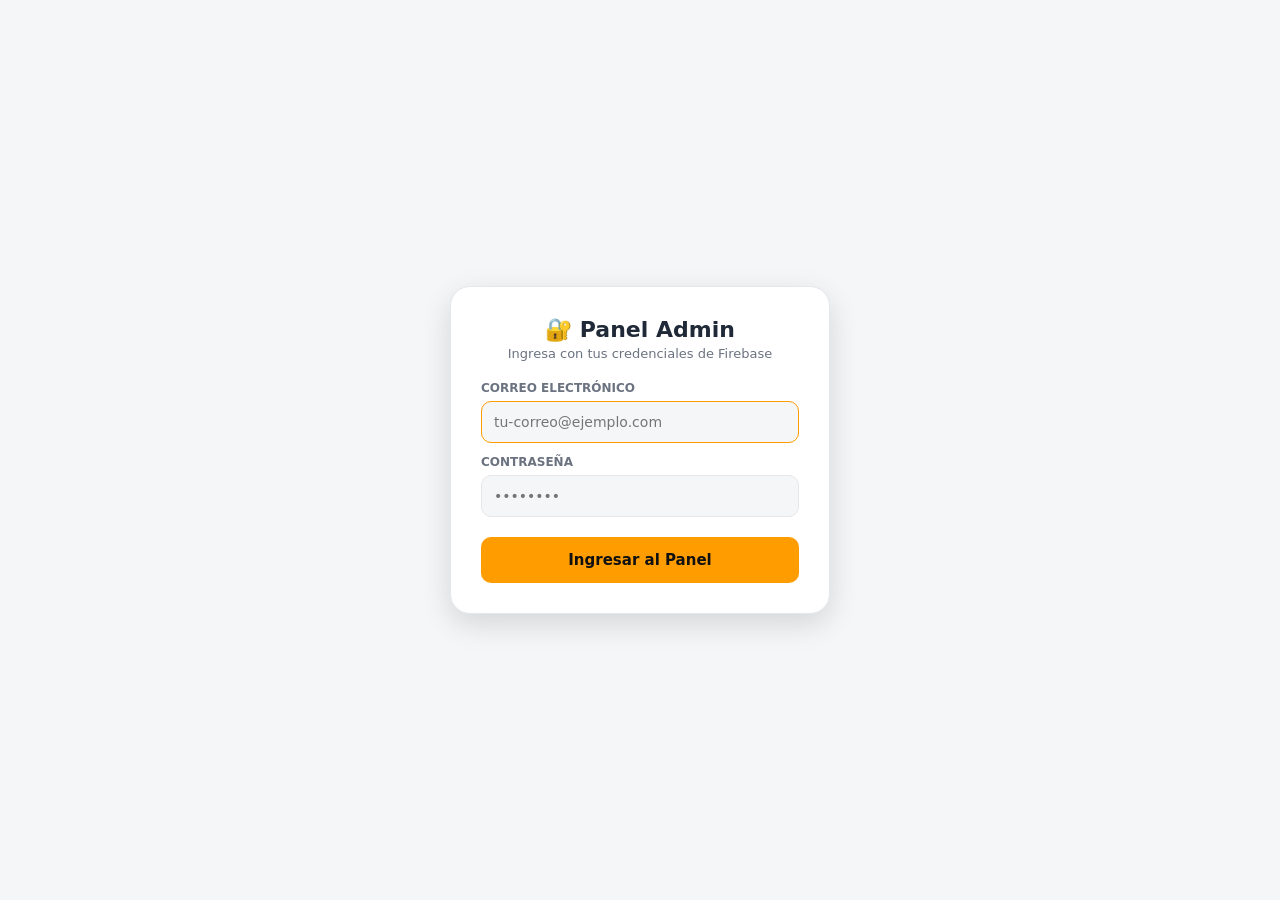
==== admin.html @ 4c441e08 "Update admin.html" ====
<!DOCTYPE html>
<html lang="es">
<head>
  <meta charset="UTF-8">
  <meta name="viewport" content="width=device-width, initial-scale=1.0, maximum-scale=1.0, user-scalable=no">
  <title>Aquí tái | Panel Admin Express Pro</title>

  <!-- SORTABLE JS -->
  <script src="https://cdn.jsdelivr.net/npm/sortablejs@1.15.0/Sortable.min.js" defer></script>

  <!-- QUILL.JS (EDITOR ENRIQUECIDO) CSS -->
  <link href="https://cdn.jsdelivr.net/npm/quill@1.3.7/dist/quill.snow.css" rel="stylesheet">

  <style>
    /* VARIABLES Y MODO OSCURO */
    :root {
      --bg-main: #f4f6f8;
      --bg-card: #ffffff;
      --text-main: #1f2937;
      --text-muted: #6b7280;
      --border-color: #e5e7eb;
      --accent-color: #ff9d00;
      --accent-hover: #e08b00;
      --btn-bg: #111827;
      --btn-text: #ffffff;
      --success-color: #10b981;
      --danger-color: #ef4444;
      --warning-color: #f59e0b;
      --radius: 14px;
      --shadow: 0 4px 12px rgba(0,0,0,0.05);
    }

    body.dark-mode {
      --bg-main: #111827;
      --bg-card: #1f2937;
      --text-main: #f9fafb;
      --text-muted: #9ca3af;
      --border-color: #374151;
      --btn-bg: #374151;
      --btn-text: #ffffff;
    }

    * { box-sizing: border-box; -webkit-tap-highlight-color: transparent; }

    body {
      margin: 0;
      font-family: system-ui, -apple-system, BlinkMacSystemFont, "Segoe UI", Roboto, sans-serif;
      background: var(--bg-main);
      color: var(--text-main);
      transition: background 0.3s, color 0.3s;
      padding-bottom: 50px;
    }

    button, input, select, textarea { font-family: inherit; }

    /* TOAST NOTIFICACIONES */
    #toast-container {
      position: fixed;
      bottom: 20px;
      right: 20px;
      z-index: 1000;
      display: flex;
      flex-direction: column;
      gap: 8px;
      max-width: 90vw;
    }

    .toast {
      background: var(--btn-bg);
      color: var(--btn-text);
      padding: 12px 18px;
      border-radius: 10px;
      font-size: 13px;
      font-weight: 600;
      box-shadow: 0 10px 25px rgba(0,0,0,0.2);
      animation: slideUp 0.2s ease-out;
      border-left: 4px solid var(--accent-color);
      display: flex;
      align-items: center;
      justify-content: space-between;
      gap: 12px;
    }

    .toast-btn {
      background: var(--danger-color);
      color: #fff;
      border: 0;
      padding: 4px 8px;
      border-radius: 6px;
      cursor: pointer;
      font-size: 11px;
      font-weight: bold;
    }

    @keyframes slideUp { from { transform: translateY(20px); opacity: 0; } to { transform: translateY(0); opacity: 1; } }

    /* LOGIN OVERLAY */
    .login-overlay {
      position: fixed;
      inset: 0;
      background: var(--bg-main);
      display: flex;
      align-items: center;
      justify-content: center;
      z-index: 999;
      padding: 16px;
    }

    .login-box {
      background: var(--bg-card);
      border: 1px solid var(--border-color);
      padding: 30px;
      border-radius: 20px;
      width: min(100%, 380px);
      box-shadow: 0 10px 30px #0002;
    }

    .login-title { font-size: 22px; font-weight: 800; margin-bottom: 4px; text-align: center; }
    .login-sub { font-size: 13px; color: var(--text-muted); margin-bottom: 20px; text-align: center; }

    /* HEADER STICKY */
    header {
      background: var(--bg-card);
      border-bottom: 1px solid var(--border-color);
      position: sticky;
      top: 0;
      z-index: 100;
    }

    .top {
      max-width: 1200px;
      margin: auto;
      padding: 10px 16px;
      display: flex;
      align-items: center;
      gap: 12px;
    }

    .logo {
      height: 40px;
      width: 40px;
      border-radius: 50%;
      object-fit: cover;
      border: 1px solid var(--border-color);
    }

    .brand-wrap { flex: 1; }
    .brand { font-size: 18px; font-weight: 800; display: flex; align-items: center; gap: 6px; }
    .sub { font-size: 11px; color: var(--text-muted); }

    .header-actions {
      display: flex;
      align-items: center;
      gap: 8px;
    }

    .theme-btn, .logout-btn {
      background: none;
      border: 1px solid var(--border-color);
      color: var(--text-main);
      padding: 6px 10px;
      border-radius: 20px;
      cursor: pointer;
      font-size: 14px;
    }

    .logout-btn { border-color: var(--danger-color); color: var(--danger-color); font-size: 12px; font-weight: bold; }

    /* CONTENEDOR PRINCIPAL */
    .wrap {
      max-width: 1200px;
      margin: auto;
      padding: 16px;
      display: none;
    }

    /* TABS */
    .nav-tabs {
      display: flex;
      background: var(--bg-card);
      padding: 4px;
      border-radius: var(--radius);
      border: 1px solid var(--border-color);
      margin-bottom: 16px;
    }

    .tab-btn {
      flex: 1;
      padding: 12px 8px;
      border: 0;
      background: none;
      color: var(--text-muted);
      font-weight: 700;
      font-size: 13px;
      border-radius: 10px;
      cursor: pointer;
      transition: 0.2s;
      text-align: center;
    }

    .tab-btn.active {
      background: var(--accent-color);
      color: #111;
    }

    .tab-content { display: none; }
    .tab-content.active { display: block; }

    /* MÉTRICAS */
    .kpi-grid {
      display: grid;
      grid-template-columns: repeat(auto-fit, minmax(130px, 1fr));
      gap: 10px;
      margin-bottom: 16px;
    }

    .kpi-card {
      background: var(--bg-card);
      padding: 12px 14px;
      border-radius: var(--radius);
      border: 1px solid var(--border-color);
      box-shadow: var(--shadow);
    }

    .kpi-title {
      font-size: 10px;
      text-transform: uppercase;
      font-weight: 800;
      color: var(--text-muted);
      margin-bottom: 4px;
    }

    .kpi-value { font-size: 18px; font-weight: 800; }

    /* FORMULARIO */
    .card-form {
      background: var(--bg-card);
      border-radius: var(--radius);
      padding: 18px;
      border: 1px solid var(--border-color);
      margin-bottom: 20px;
      box-shadow: var(--shadow);
    }

    .card-form h2 {
      margin: 0 0 14px;
      font-size: 18px;
      display: flex;
      justify-content: space-between;
      align-items: center;
    }

    .form-grid {
      display: grid;
      grid-template-columns: repeat(auto-fit, minmax(200px, 1fr));
      gap: 14px;
    }

    .form-group { display: flex; flex-direction: column; gap: 6px; }
    .form-group.full { grid-column: 1 / -1; }

    label { font-size: 12px; font-weight: 700; text-transform: uppercase; color: var(--text-muted); }

    input[type=text], input[type=number], input[type=email], input[type=password], select {
      padding: 12px;
      border: 1px solid var(--border-color);
      background: var(--bg-main);
      color: var(--text-main);
      border-radius: 10px;
      font-size: 14px;
      outline: none;
      transition: border-color 0.2s;
    }

    input:focus, select:focus { border-color: var(--accent-color); }

    /* ESTILOS QUILL EDITOR PARA MODO CLARO / OSCURO */
    .quill-container {
      background: var(--bg-main);
      border-radius: 10px;
      border: 1px solid var(--border-color);
      overflow: hidden;
    }
    .quill-container .ql-toolbar {
      border: none !important;
      border-bottom: 1px solid var(--border-color) !important;
      background: var(--bg-card);
    }
    .quill-container .ql-container {
      border: none !important;
      font-family: inherit;
      font-size: 14px;
      color: var(--text-main);
      min-height: 120px;
    }
    body.dark-mode .quill-container .ql-stroke { stroke: #fff !important; }
    body.dark-mode .quill-container .ql-fill { fill: #fff !important; }
    body.dark-mode .quill-container .ql-picker { color: #fff !important; }

    .preview-container { display: flex; gap: 10px; flex-wrap: wrap; margin-top: 10px; min-height: 74px; }
    .preview-thumb-wrap { position: relative; cursor: grab; }
    .preview-thumb-wrap:active { cursor: grabbing; }

    .preview-thumb {
      width: 64px;
      height: 64px;
      border-radius: 10px;
      object-fit: cover;
      background: #0001;
      border: 1px solid var(--border-color);
    }

    .badge-main {
      position: absolute;
      bottom: 2px;
      left: 2px;
      background: var(--accent-color);
      color: #000;
      font-size: 8px;
      font-weight: 900;
      padding: 1px 4px;
      border-radius: 4px;
    }

    .preview-remove {
      position: absolute;
      top: -6px; right: -6px;
      background: var(--danger-color);
      color: #fff;
      border: 0;
      border-radius: 50%;
      width: 22px; height: 22px;
      font-size: 10px;
      cursor: pointer;
      font-weight: bold;
    }

    .btn-actions { display: flex; gap: 10px; margin-top: 16px; }

    .btn {
      border: 0;
      border-radius: 10px;
      padding: 14px 20px;
      background: var(--btn-bg);
      color: var(--btn-text);
      font-weight: 800;
      font-size: 15px;
      cursor: pointer;
      width: 100%;
      transition: 0.2s;
    }

    .btn-primary { background: var(--accent-color); color: #111; }
    .btn-primary:active { background: var(--accent-hover); }
    .btn-cancel { background: var(--bg-main); border: 1px solid var(--border-color); color: var(--text-main); font-size: 13px; padding: 6px 12px; width: auto; }

    /* FILTROS RÁPIDOS EN PÍLDORAS */
    .filter-chips-scroll {
      display: flex;
      gap: 6px;
      overflow-x: auto;
      padding-bottom: 4px;
      margin-bottom: 12px;
      scrollbar-width: none;
    }
    .filter-chips-scroll::-webkit-scrollbar { display: none; }

    .filter-pill {
      background: var(--bg-card);
      border: 1px solid var(--border-color);
      color: var(--text-main);
      padding: 6px 14px;
      border-radius: 20px;
      font-size: 12px;
      font-weight: 600;
      cursor: pointer;
      white-space: nowrap;
      transition: 0.2s;
    }
    .filter-pill.active {
      background: var(--accent-color);
      color: #111;
      border-color: var(--accent-color);
    }

    .table-controls { display: flex; gap: 10px; margin-bottom: 10px; flex-wrap: wrap; }

    .table-wrap {
      background: var(--bg-card);
      border-radius: var(--radius);
      border: 1px solid var(--border-color);
      overflow-x: auto;
      box-shadow: var(--shadow);
    }

    table { width: 100%; border-collapse: collapse; text-align: left; font-size: 13px; min-width: 520px; }
    th, td { padding: 10px 10px; border-bottom: 1px solid var(--border-color); vertical-align: middle; }
    th { background: var(--bg-main); font-size: 10px; text-transform: uppercase; color: var(--text-muted); font-weight: 700; }

    .prod-img {
      width: 42px;
      height: 42px;
      border-radius: 8px;
      object-fit: cover;
      background: var(--bg-main);
      cursor: pointer;
    }

    .clickable-name { cursor: pointer; font-weight: 700; display: -webkit-box; -webkit-line-clamp: 2; -webkit-box-orient: vertical; overflow: hidden; }
    .clickable-name:hover { color: var(--accent-color); text-decoration: underline; }

    .status-select {
      padding: 4px 6px;
      border-radius: 6px;
      font-size: 10px;
      font-weight: bold;
      cursor: pointer;
      border: 1px solid var(--border-color);
      margin-top: 4px;
    }
    .status-select.active { background: #d1fae5; color: #065f46; border-color: #34d399; }
    .status-select.inactive { background: #fee2e2; color: #991b1b; border-color: #f87171; }

    .qty-table { display: flex; align-items: center; gap: 2px; background: var(--bg-main); padding: 2px 4px; border-radius: 8px; border: 1px solid var(--border-color); width: fit-content; }
    .btn-qty-mini {
      width: 22px; height: 22px;
      border-radius: 6px; border: 0;
      background: var(--bg-card); color: var(--text-main);
      font-weight: bold; cursor: pointer; font-size: 11px;
      box-shadow: 0 1px 2px rgba(0,0,0,0.1);
    }

    .action-btns { display: flex; gap: 4px; }
    .btn-icon {
      border: 1px solid var(--border-color);
      background: var(--bg-main); color: var(--text-main);
      border-radius: 8px; padding: 6px 8px; cursor: pointer; font-size: 13px;
    }

    /* BOTÓN FLOTANTE (FAB) PARA NUEVO PRODUCTO */
    .fab-btn {
      position: fixed;
      bottom: 24px;
      right: 24px;
      background: var(--accent-color);
      color: #111;
      width: 56px;
      height: 56px;
      border-radius: 50%;
      display: flex;
      align-items: center;
      justify-content: center;
      font-size: 24px;
      font-weight: bold;
      box-shadow: 0 6px 20px rgba(0,0,0,0.25);
      border: 0;
      cursor: pointer;
      z-index: 250;
      transition: transform 0.2s;
    }
    .fab-btn:active { transform: scale(0.9); }

    /* MODAL GENERAL */
    .modal {
      position: fixed; inset: 0; background: #0008;
      display: none; align-items: center; justify-content: center;
      z-index: 300; padding: 16px;
    }
    .modal.open { display: flex; }

    .modal-content {
      background: var(--bg-card); border-radius: 20px;
      width: min(100%, 420px); max-height: 90vh;
      overflow: auto; padding: 20px; box-shadow: 0 10px 30px #0005;
    }
    .modal-header {
      display: flex; justify-content: space-between; align-items: center;
      border-bottom: 1px solid var(--border-color); padding-bottom: 10px; margin-bottom: 14px;
    }
    .modal-close {
      border: 0; background: var(--bg-main); color: var(--text-main);
      border-radius: 50%; width: 30px; height: 30px; cursor: pointer; font-size: 14px;
    }

    .modal-gallery {
      display: flex; gap: 8px; overflow-x: auto; margin-bottom: 14px;
      background: #0001; padding: 8px; border-radius: 12px;
    }
    .modal-img {
      width: 90px; height: 90px; border-radius: 10px; object-fit: cover;
      background: #000; border: 1px solid var(--border-color); flex-shrink: 0; cursor: pointer;
    }
    .detail-row {
      display: flex; justify-content: space-between; padding: 8px 0;
      border-bottom: 1px solid var(--border-color); font-size: 13px;
    }
    .detail-desc { margin-top: 10px; line-height: 1.5; color: var(--text-muted); font-size: 13px; word-break: break-word; }
    .detail-desc ul { padding-left: 20px; margin: 4px 0; }

    /* LIGHTBOX */
    .lightbox-modal {
      position: fixed; inset: 0; background: rgba(0, 0, 0, 0.95);
      display: none; align-items: center; justify-content: center; z-index: 500; padding: 16px;
    }
    .lightbox-modal.open { display: flex; }
    .lightbox-img { max-width: 100%; max-height: 80vh; object-fit: contain; border-radius: 8px; }
    .lightbox-close {
      position: absolute; top: 20px; right: 20px; background: rgba(255, 255, 255, 0.2);
      color: #fff; border: 0; border-radius: 50%; width: 40px; height: 40px; font-size: 20px; cursor: pointer; z-index: 510;
    }
    .lightbox-btn {
      position: absolute; top: 50%; transform: translateY(-50%); background: rgba(255, 255, 255, 0.2);
      color: #fff; border: 0; border-radius: 50%; width: 44px; height: 44px; font-size: 20px; cursor: pointer;
      display: flex; align-items: center; justify-content: center; z-index: 510;
    }
    .lightbox-btn.prev { left: 16px; }
    .lightbox-btn.next { right: 16px; }
    .lightbox-counter {
      position: absolute; bottom: 20px; color: #fff; font-size: 13px; background: rgba(0,0,0,0.6); padding: 6px 14px; border-radius: 20px;
    }
  </style>

  <!-- QUILL.JS SCRIPT -->
  <script src="https://cdn.jsdelivr.net/npm/quill@1.3.7/dist/quill.min.js"></script>
</head>
<body>

  <div id="toast-container"></div>

  <!-- LOGIN OVERLAY -->
  <div class="login-overlay" id="loginOverlay">
    <div class="login-box">
      <div class="login-title">🔐 Panel Admin</div>
      <div class="login-sub">Ingresa con tus credenciales de Firebase</div>

      <form id="loginForm">
        <div class="form-group" style="margin-bottom: 12px;">
          <label>Correo Electrónico</label>
          <input type="email" id="loginEmail" required placeholder="tu-correo@ejemplo.com" autofocus inputmode="email">
        </div>

        <div class="form-group" style="margin-bottom: 20px;">
          <label>Contraseña</label>
          <input type="password" id="loginPassword" required placeholder="••••••••">
        </div>

        <button type="submit" class="btn btn-primary" id="btnLoginSubmit">Ingresar al Panel</button>
      </form>
    </div>
  </div>

  <!-- HEADER -->
  <header>
    <div class="top">
      <img class="logo" src="logo.png" alt="Aquí tái" onerror="this.style.display='none'">

      <div class="brand-wrap">
        <div class="brand">Aquí tái <span style="background:var(--accent-color); color:#000; font-size:10px; font-weight:800; padding:2px 6px; border-radius:6px;">ADMIN</span></div>
        <div class="sub" id="adminUserSub">Cochabamba, Bolivia</div>
      </div>

      <div class="header-actions">
        <button id="themeBtn" class="theme-btn" onclick="toggleTheme()" title="Cambiar tema">🌙</button>
        <button id="logoutBtn" class="logout-btn" style="display:none;">🔒 Salir</button>
      </div>
    </div>
  </header>

  <!-- CONTENIDO -->
  <main class="wrap" id="mainWrap">

    <!-- MÉTRICAS -->
    <section class="kpi-grid">
      <div class="kpi-card">
        <div class="kpi-title">Productos Activos</div>
        <div id="kpiTotal" class="kpi-value">0</div>
      </div>
      <div class="kpi-card">
        <div class="kpi-title">Valor Inventario</div>
        <div id="kpiValue" class="kpi-value">Bs 0.00</div>
      </div>
      <div class="kpi-card">
        <div class="kpi-title">Stock Bajo (≤ 3)</div>
        <div id="kpiLow" class="kpi-value" style="color:var(--warning-color)">0</div>
      </div>
      <div class="kpi-card">
        <div class="kpi-title">Agotados</div>
        <div id="kpiOut" class="kpi-value" style="color:var(--danger-color)">0</div>
      </div>
    </section>

    <!-- NAVEGACIÓN EN PESTAÑAS -->
    <div class="nav-tabs">
      <button class="tab-btn active" onclick="switchTab('tab-form')" id="tabBtnForm">➕ Cargar Producto</button>
      <button class="tab-btn" onclick="switchTab('tab-list')" id="tabBtnList">📦 Inventario (<span id="countBadge">0</span>)</button>
    </div>

    <!-- PESTAÑA 1: FORMULARIO -->
    <div id="tab-form" class="tab-content active">
      <section class="card-form">
        <h2 id="formTitle">
          <span>📦 Agregar Producto</span>
          <button id="cancelEditBtn" type="button" class="btn-cancel" style="display:none;" onclick="resetForm()">Cancelar</button>
        </h2>

        <form id="productForm">
          <input type="hidden" id="productId">

          <div class="form-grid">
            <div class="form-group full">
              <label>Nombre del Producto *</label>
              <input type="text" id="name" required placeholder="Ej. Caja Sorpresa Herramientas Amazon">
            </div>

            <div class="form-group">
              <label>Categoría *</label>
              <div style="display: flex; gap: 6px;">
                <select id="category" required style="flex: 1;">
                  <option value="">Selecciona categoría</option>
                  <option value="Computación">💻 Computación</option>
                  <option value="Auto y Moto">🚗 Auto y Moto</option>
                  <option value="Bisutería">💍 Bisutería</option>
                  <option value="Cocina">🍳 Cocina</option>
                  <option value="Cuidado Personal">🧴 Cuidado Personal</option>
                </select>
                <button type="button" class="btn-cancel" onclick="openCategoryModal()" style="padding: 0 12px; font-weight: bold;">➕</button>
              </div>
            </div>

            <div class="form-group">
              <label>Precio (Bs) *</label>
              <input type="number" id="price" step="0.01" min="0" required placeholder="0.00" inputmode="decimal">
            </div>

            <div class="form-group">
              <label>Stock (Unidades) *</label>
              <input type="number" id="stock" min="0" required placeholder="1" inputmode="numeric">
              <!-- Botones directos con estilo directo para evitar depender de clases huérfanas -->
              <div style="display: flex; gap: 6px; flex-wrap: wrap; margin-top: 4px;">
                <button type="button" class="btn-cancel" style="padding: 6px 12px; font-size: 12px; font-weight: 600;" onclick="addStockShortcut(5)">+5</button>
                <button type="button" class="btn-cancel" style="padding: 6px 12px; font-size: 12px; font-weight: 600;" onclick="addStockShortcut(10)">+10</button>
                <button type="button" class="btn-cancel" style="padding: 6px 12px; font-size: 12px; font-weight: 600;" onclick="addStockShortcut(20)">+20</button>
                <button type="button" class="btn-cancel" style="padding: 6px 12px; font-size: 12px; font-weight: 600;" onclick="addStockShortcut(50)">+50</button>
              </div>
            </div>

            <div class="form-group">
              <label>Estado en Catálogo</label>
              <select id="active">
                <option value="true">🟢 Visible (Activo)</option>
                <option value="false">🔴 Oculto (Inactivo)</option>
              </select>
            </div>

            <div class="form-group full">
              <div style="display: flex; justify-content: space-between; align-items: center;">
                <label>Imágenes (Arrastra para reordenar)</label>
                <select id="imgQuality" style="font-size: 10px; padding: 2px 6px;">
                  <option value="600">⚡ Ligera (600px)</option>
                  <option value="800" selected>⚖️ Balanceada (800px)</option>
                  <option value="1200">📸 HD (1200px)</option>
                </select>
              </div>

              <div style="display: flex; gap: 8px; margin-top: 6px;">
                <button type="button" class="btn" style="background: var(--accent-color); color: #000; font-size: 13px; padding: 10px;" onclick="document.getElementById('cameraInput').click()">
                  📸 Cámara Directa
                </button>
                <button type="button" class="btn" style="background: var(--bg-main); border: 1px solid var(--border-color); color: var(--text-main); font-size: 13px; padding: 10px;" onclick="document.getElementById('fileInput').click()">
                  🖼️ Galería
                </button>
              </div>

              <input type="file" id="cameraInput" accept="image/*" capture="environment" style="display:none;">
              <input type="file" id="fileInput" multiple accept="image/*" style="display:none;">

              <div id="previewContainer" class="preview-container"></div>
            </div>

            <div class="form-group full">
              <label>Descripción / Detalles (Con formato y viñetas)</label>
              <div class="quill-container">
                <div id="editor"></div>
              </div>
            </div>
          </div>

          <div class="btn-actions">
            <button type="submit" id="saveBtn" class="btn btn-primary">💾 Guardar e Insertar al Catálogo</button>
          </div>
        </form>
      </section>
    </div>

    <!-- PESTAÑA 2: LISTA DE INVENTARIO -->
    <div id="tab-list" class="tab-content">
      <div class="table-controls">
        <input type="text" id="tableSearch" placeholder="🔎 Buscar en inventario..." style="flex:1; min-width:180px;" oninput="filterTable()">
      </div>

      <!-- FILTROS RÁPIDOS EN PÍLDORAS (HORIZONTAL) -->
      <div class="filter-chips-scroll" id="filterChipsContainer">
        <button class="filter-pill active" onclick="setQuickFilter('all', this)">📋 Todo</button>
        <button class="filter-pill" onclick="setQuickFilter('low', this)">⚠️ Stock Bajo</button>
        <button class="filter-pill" onclick="setQuickFilter('out', this)">❌ Agotados</button>
        <button class="filter-pill" onclick="setQuickFilter('inactive', this)">🔴 Ocultos</button>
      </div>

      <div style="font-size: 11px; color: var(--text-muted); margin-bottom: 6px; text-align: right;">👉 Desliza la tabla horizontalmente para ver los botones de editar/borrar</div>
      
      <section class="table-wrap">
        <table>
          <thead>
            <tr>
              <th>Img</th>
              <th>Producto</th>
              <th>Precio</th>
              <th>Stock</th>
              <th>Acciones / Estado</th>
            </tr>
          </thead>
          <tbody id="inventoryTable">
            <tr>
              <td colspan="5" style="text-align:center; padding:30px;">⏳ Cargando inventario...</td>
            </tr>
          </tbody>
        </table>
      </section>
    </div>

  </main>

  <!-- BOTÓN FLOTANTE (FAB) PARA IR DIRECTO A CREAR PRODUCTO -->
  <button class="fab-btn" onclick="openNewProductTab()" title="Agregar nuevo producto">➕</button>

  <!-- MODAL NUEVA CATEGORÍA -->
  <div id="categoryModal" class="modal" onclick="if(event.target===this)closeCategoryModal()">
    <div class="modal-content" style="width: min(100%, 320px);">
      <div class="modal-header">
        <h3 style="margin:0; font-size:16px;">Nueva Categoría</h3>
        <button class="modal-close" onclick="closeCategoryModal()">✕</button>
      </div>
      <div class="form-group" style="margin-bottom: 14px;">
        <label>Nombre de la categoría</label>
        <input type="text" id="newCategoryInput" placeholder="Ej. Electrónica">
      </div>
      <button type="button" class="btn btn-primary" onclick="confirmNewCategory()">Crear Categoría</button>
    </div>
  </div>

  <!-- MODAL MODIFICAR STOCK RÁPIDO -->
  <div id="stockModal" class="modal" onclick="if(event.target===this)closeStockModal()">
    <div class="modal-content" style="width: min(100%, 320px);">
      <div class="modal-header">
        <h3 style="margin:0; font-size:16px;">Ajustar Stock Rápido</h3>
        <button class="modal-close" onclick="closeStockModal()">✕</button>
      </div>
      <div id="stockModalProdName" style="font-size: 13px; color: var(--text-muted); margin-bottom: 12px; font-weight: bold;">-</div>
      <div style="display: grid; grid-template-columns: repeat(2, 1fr); gap: 8px; margin-bottom: 12px;">
        <button type="button" class="btn" style="background:var(--bg-main); border:1px solid var(--border-color); color:var(--text-main); padding:10px;" onclick="applyStockDelta(5)">+5</button>
        <button type="button" class="btn" style="background:var(--bg-main); border:1px solid var(--border-color); color:var(--text-main); padding:10px;" onclick="applyStockDelta(10)">+10</button>
        <button type="button" class="btn" style="background:var(--bg-main); border:1px solid var(--border-color); color:var(--text-main); padding:10px;" onclick="applyStockDelta(20)">+20</button>
        <button type="button" class="btn" style="background:var(--bg-main); border:1px solid var(--border-color); color:var(--text-main); padding:10px;" onclick="applyStockDelta(-5)">-5</button>
      </div>
      <div class="form-group" style="margin-bottom: 12px;">
        <label>Establecer stock exacto</label>
        <input type="number" id="exactStockInput" inputmode="numeric" placeholder="Cantidad fija">
      </div>
      <button type="button" class="btn btn-primary" onclick="saveExactStock()">Guardar Stock</button>
    </div>
  </div>

  <!-- MODAL VISTA PREVIA DETALLADA -->
  <div id="viewModal" class="modal" onclick="if(event.target===this)closeModal()">
    <div class="modal-content">
      <div class="modal-header">
        <h3 id="modalTitle" style="margin:0;">Ficha del Producto</h3>
        <button class="modal-close" onclick="closeModal()">✕</button>
      </div>

      <div id="modalGallery" class="modal-gallery"></div>

      <div class="detail-row"><span>🆔 ID Producto:</span><b id="modalId">-</b></div>
      <div class="detail-row"><span>🏷️ Categoría:</span><b id="modalCat">-</b></div>
      <div class="detail-row"><span>💵 Precio:</span><b id="modalPrice">-</b></div>
      <div class="detail-row"><span>📦 Stock disponible:</span><b id="modalStock">-</b></div>
      <div class="detail-row"><span>🌐 Estado:</span><b id="modalStatus">-</b></div>

      <div style="margin-top:14px; font-weight:bold; font-size:12px; color:var(--text-muted); text-transform:uppercase;">📝 Descripción:</div>
      <div id="modalDesc" class="detail-desc"></div>
    </div>
  </div>

  <!-- VISOR LIGHTBOX PANTALLA COMPLETA -->
  <div id="lightboxModal" class="lightbox-modal" onclick="if(event.target===this)closeLightbox()">
    <button class="lightbox-close" onclick="closeLightbox()">✕</button>
    <button class="lightbox-btn prev" onclick="changeLightboxImg(-1)">◀</button>
    <img id="lightboxImg" class="lightbox-img" src="" alt="Vista Completa">
    <button class="lightbox-btn next" onclick="changeLightboxImg(1)">▶</button>
    <div id="lightboxCounter" class="lightbox-counter">1 / 1</div>
  </div>

  <!-- SCRIPT FIREBASE SDK V10 -->
  <script type="module">
    import { initializeApp } from "https://www.gstatic.com/firebasejs/10.8.0/firebase-app.js";
    import { getAuth, signInWithEmailAndPassword, signOut, onAuthStateChanged } from "https://www.gstatic.com/firebasejs/10.8.0/firebase-auth.js";
    import { getFirestore, collection, getDocs, addDoc, doc, updateDoc, deleteDoc } from "https://www.gstatic.com/firebasejs/10.8.0/firebase-firestore.js";

    // Configuración activa de Cloudinary
    const CLOUDINARY_CLOUD_NAME = "rlrxdhzq";
    const CLOUDINARY_UPLOAD_PRESET = "presetnuevo";

    // Credenciales oficiales de Firebase (Actualizadas para app WebAquita)
    const firebaseConfig = {
        apiKey: "AIzaSyAj_ZTJwiNL3cZIKU2L-RlaLyO_vO68oGc",
        authDomain: "aquita-tienda.firebaseapp.com",
        projectId: "aquita-tienda",
        storageBucket: "aquita-tienda.appspot.com",
        messagingSenderId: "981582885638",
        appId: "1:981582885638:web:9b4f96775ca04d78dba487"
    };

    const app = initializeApp(firebaseConfig);
    const auth = getAuth(app);
    const db = getFirestore(app);

    // Inicializar Quill Editor
    const quill = new Quill('#editor', {
      theme: 'snow',
      modules: {
        toolbar: [
          ['bold', 'italic', 'underline'],
          [{ 'list': 'ordered'}, { 'list': 'bullet' }],
          ['clean']
        ]
      }
    });

    // Opción 3 conservada intacta (Workaround táctil para Quill)
    setTimeout(() => {
      const cleanBtn = document.querySelector('.ql-clean');
      if (cleanBtn) {
        cleanBtn.addEventListener('touchstart', (e) => {
          e.preventDefault();
          quill.focus();
          const range = quill.getSelection();
          if (range) {
            quill.removeFormat(range.index, range.length);
          } else {
            quill.removeFormat(0, quill.getLength());
          }
        }, { passive: false });
      }
    }, 500);

    let products = [];
    let currentImages = [];
    let activeGalleryImages = [];
    let activeImageIndex = 0;
    let sortableInstance = null;
    let currentSelectedCategoryFilter = 'all';
    let stockEditingProductId = null;

    const inventoryTable = document.getElementById("inventoryTable");
    const productForm = document.getElementById("productForm");
    const productId = document.getElementById("productId");
    const nameInput = document.getElementById("name");
    const categorySelect = document.getElementById("category");
    const priceInput = document.getElementById("price");
    const stockInput = document.getElementById("stock");
    const activeSelect = document.getElementById("active");
    const previewContainer = document.getElementById("previewContainer");
    const formTitle = document.getElementById("formTitle");
    const cancelEditBtn = document.getElementById("cancelEditBtn");
    const themeBtn = document.getElementById("themeBtn");
    const viewModal = document.getElementById("viewModal");

    const loginOverlay = document.getElementById("loginOverlay");
    const mainWrap = document.getElementById("mainWrap");
    const logoutBtn = document.getElementById("logoutBtn");
    const adminUserSub = document.getElementById("adminUserSub");

    const lightboxModal = document.getElementById("lightboxModal");
    const lightboxImg = document.getElementById("lightboxImg");
    const lightboxCounter = document.getElementById("lightboxCounter");

    window.showToast = function(message, actionCallback = null, actionLabel = "") {
      const container = document.getElementById('toast-container');
      const toast = document.createElement('div');
      toast.className = 'toast';
      
      const textSpan = document.createElement('span');
      textSpan.textContent = message;
      toast.appendChild(textSpan);

      if (actionCallback) {
        const btn = document.createElement('button');
        btn.className = 'toast-btn';
        btn.textContent = actionLabel || 'Confirmar';
        btn.onclick = () => { actionCallback(); toast.remove(); };
        toast.appendChild(btn);
      }

      container.appendChild(toast);
      setTimeout(() => { if (toast.parentNode) toast.remove(); }, actionCallback ? 6000 : 3500);
    };

    window.switchTab = function(tabId) {
      document.querySelectorAll('.tab-content').forEach(el => el.classList.remove('active'));
      document.querySelectorAll('.tab-btn').forEach(el => el.classList.remove('active'));
      document.getElementById(tabId).classList.add('active');
      if(tabId === 'tab-form') document.getElementById('tabBtnForm').classList.add('active');
      if(tabId === 'tab-list') document.getElementById('tabBtnList').classList.add('active');
      window.scrollTo({ top: 0, behavior: 'smooth' });
    };

    window.openNewProductTab = function() {
      resetForm();
      switchTab('tab-form');
    };

    onAuthStateChanged(auth, (user) => {
      if (user) {
        loginOverlay.style.display = "none";
        mainWrap.style.display = "block";
        logoutBtn.style.display = "inline-block";
        adminUserSub.textContent = `Sesión: ${user.email}`;
        loadInventory();
      } else {
        loginOverlay.style.display = "flex";
        mainWrap.style.display = "none";
        logoutBtn.style.display = "none";
        adminUserSub.textContent = "Cochabamba, Bolivia";
      }
    });

    document.getElementById("loginForm").addEventListener("submit", async (e) => {
      e.preventDefault();
      const email = document.getElementById("loginEmail").value.trim();
      const password = document.getElementById("loginPassword").value;
      const btn = document.getElementById("btnLoginSubmit");
      btn.disabled = true;
      btn.textContent = "Verificando...";

      try {
        await signInWithEmailAndPassword(auth, email, password);
        document.getElementById("loginPassword").value = "";
      } catch (error) {
        showToast("❌ Error: " + error.message);
      } finally {
        btn.disabled = false;
        btn.textContent = "Ingresar al Panel";
      }
    });

    logoutBtn.addEventListener("click", async () => { await signOut(auth); });

    window.toggleTheme = function() {
      document.body.classList.toggle("dark-mode");
      const isDark = document.body.classList.contains("dark-mode");
      themeBtn.textContent = isDark ? "☀️" : "🌙";
      localStorage.setItem("theme", isDark ? "dark" : "light");
    };

    if (localStorage.getItem("theme") === "dark") {
      document.body.classList.add("dark-mode");
      themeBtn.textContent = "☀️";
    }

    /* GESTIÓN DE CATEGORÍAS MEDIANTE MODAL */
    window.openCategoryModal = function() {
      document.getElementById("newCategoryInput").value = "";
      document.getElementById("categoryModal").classList.add("open");
    };
    window.closeCategoryModal = function() {
      document.getElementById("categoryModal").classList.remove("open");
    };
    window.confirmNewCategory = function() {
      const newCat = document.getElementById("newCategoryInput").value.trim();
      if (!newCat) return;

      const cleanCat = newCat;
      let exists = Array.from(categorySelect.options).some(opt => opt.value.toLowerCase() === cleanCat.toLowerCase());

      if (!exists) {
        categorySelect.add(new Option(`📦 ${cleanCat}`, cleanCat));
        categorySelect.value = cleanCat;
        
        const chipsContainer = document.getElementById("filterChipsContainer");
        const pill = document.createElement('button');
        pill.className = 'filter-pill';
        pill.setAttribute('onclick', `setQuickFilter('${cleanCat}', this)`);
        pill.textContent = `📦 ${cleanCat}`;
        chipsContainer.appendChild(pill);

        showToast(`✅ Categoría "${cleanCat}" creada`);
      } else {
        categorySelect.value = cleanCat;
        showToast(`ℹ️ La categoría ya existe`);
      }
      closeCategoryModal();
    };

    /* CARGAR INVENTARIO COMPATIBLE Y ORDENADO */
    async function loadInventory() {
      try {
        const querySnapshot = await getDocs(collection(db, "products"));
        products = [];
        
        querySnapshot.forEach((docSnap) => {
          const data = docSnap.data();
          products.push({ 
            id: docSnap.id, 
            ...data,
            createdAt: data.createdAt || 0 
          });
        });

        products.sort((a, b) => b.createdAt - a.createdAt);

        document.getElementById("countBadge").textContent = products.length;
        
        const chipsContainer = document.getElementById("filterChipsContainer");
        products.forEach(p => {
          if (p.category && p.category.trim()) {
            const cat = p.category.trim();
            let existsOpt = Array.from(categorySelect.options).some(opt => opt.value.toLowerCase() === cat.toLowerCase());
            if (!existsOpt) {
              categorySelect.add(new Option(`📦 ${cat}`, cat));
            }

            let pillExists = Array.from(chipsContainer.querySelectorAll('.filter-pill')).some(btn => btn.getAttribute('onclick')?.includes(`'${cat}'`));
            if (!pillExists) {
              const pill = document.createElement('button');
              pill.className = 'filter-pill';
              pill.setAttribute('onclick', `setQuickFilter('${cat}', this)`);
              pill.textContent = `📦 ${cat}`;
              chipsContainer.appendChild(pill);
            }
          }
        });

        updateMetrics();
        filterTable();
      } catch (e) {
        console.error(e);
        inventoryTable.innerHTML = `<tr><td colspan="5" style="text-align:center; color:var(--danger-color);">❌ Error al cargar datos: ${e.message}</td></tr>`;
      }
    }

    function updateMetrics() {
      const activeProds = products.filter(p => p.active);
      const totalValue = activeProds.reduce((sum, p) => sum + (Number(p.price || 0) * Number(p.stock || 0)), 0);
      const lowStock = products.filter(p => Number(p.stock || 0) > 0 && Number(p.stock || 0) <= 3);
      const outOfStock = products.filter(p => Number(p.stock || 0) <= 0);

      document.getElementById("kpiTotal").textContent = activeProds.length;
      document.getElementById("kpiValue").textContent = "Bs " + totalValue.toFixed(2);
      document.getElementById("kpiLow").textContent = lowStock.length;
      document.getElementById("kpiOut").textContent = outOfStock.length;
    }

    window.setQuickFilter = function(filterValue, btnElement) {
      document.querySelectorAll('.filter-pill').forEach(el => el.classList.remove('active'));
      btnElement.classList.add('active');
      currentSelectedCategoryFilter = filterValue;
      filterTable();
    };

    window.filterTable = function() {
      const q = document.getElementById("tableSearch").value.toLowerCase();

      let list = products.filter(p => {
        const text = [p.name, p.category, p.description].filter(Boolean).join(" ").toLowerCase();
        const matchesQ = !q || text.includes(q);
        if (!matchesQ) return false;

        if (currentSelectedCategoryFilter === "low") return Number(p.stock || 0) > 0 && Number(p.stock || 0) <= 3;
        if (currentSelectedCategoryFilter === "out") return Number(p.stock || 0) <= 0;
        if (currentSelectedCategoryFilter === "inactive") return !p.active;
        if (currentSelectedCategoryFilter !== "all") {
          return (p.category || "").toLowerCase() === currentSelectedCategoryFilter.toLowerCase();
        }
        return true;
      });

      renderTable(list);
    };

    function renderTable(list) {
      if (!list.length) {
        inventoryTable.innerHTML = `<tr><td colspan="5" style="text-align:center; padding:20px;">No hay productos para mostrar.</td></tr>`;
        return;
      }

      inventoryTable.innerHTML = list.map(p => {
        const images = getImagesArray(p);
        const mainImg = images[0] || 'https://via.placeholder.com/100?text=No+Img';
        const stock = Number(p.stock || 0);

        return `
          <tr>
            <td>
              <img class="prod-img" src="${escapeHTML(mainImg)}" alt="Foto" loading="lazy" onclick="viewDetails('${p.id}')">
            </td>
            <td>
              <span class="clickable-name" onclick="viewDetails('${p.id}')">${escapeHTML(p.name)}</span>
              <small style="color:var(--text-muted); display:block;">${escapeHTML(p.category || 'General')}</small>
            </td>
            <td>
              <b>Bs ${Number(p.price || 0).toFixed(2)}</b>
            </td>
            <td>
              <div class="qty-table" onclick="openStockModal('${p.id}')" title="Toca para cambiar stock rápido">
                <button class="btn-qty-mini" onclick="event.stopPropagation(); quickStockChange('${p.id}', -1)">-</button>
                <b style="padding:0 4px; font-size:12px; cursor:pointer;">${stock}</b>
                <button class="btn-qty-mini" onclick="event.stopPropagation(); quickStockChange('${p.id}', 1)">+</button>
              </div>
            </td>
            <td>
              <div class="action-btns" style="margin-bottom: 4px;">
                <button class="btn-icon" onclick="viewDetails('${p.id}')" title="Ver ficha">👁️</button>
                <button class="btn-icon" onclick="editProduct('${p.id}')" title="Editar producto" style="background:var(--accent-color); color:#111; font-weight:bold;">✏️</button>
                <button class="btn-icon" onclick="deleteProductPrompt('${p.id}')" title="Eliminar" style="color:var(--danger-color);">🗑️</button>
              </div>
              <select class="status-select ${p.active ? 'active' : 'inactive'}" onchange="toggleActive('${p.id}', this.value === 'true')">
                <option value="true" ${p.active ? 'selected' : ''}>🟢 Activo</option>
                <option value="false" ${!p.active ? 'selected' : ''}>🔴 Oculto</option>
              </select>
            </td>
          </tr>
        `;
      }).join("");
    }

    /* GESTIÓN DE STOCK RÁPIDO */
    window.openStockModal = function(id) {
      const p = products.find(x => x.id === id);
      if (!p) return;
      stockEditingProductId = id;
      document.getElementById("stockModalProdName").textContent = p.name + ` (Stock actual: ${p.stock || 0})`;
      document.getElementById("exactStockInput").value = p.stock || 0;
      document.getElementById("stockModal").classList.add("open");
    };
    window.closeStockModal = function() {
      document.getElementById("stockModal").classList.remove("open");
      stockEditingProductId = null;
    };
    window.applyStockDelta = async function(delta) {
      if (!stockEditingProductId) return;
      const p = products.find(x => x.id === stockEditingProductId);
      if (!p) return;
      const newStock = Math.max(0, Number(p.stock || 0) + delta);
      document.getElementById("exactStockInput").value = newStock;
    };
    window.saveExactStock = async function() {
      if (!stockEditingProductId) return;
      const exactVal = parseInt(document.getElementById("exactStockInput").value);
      if (isNaN(exactVal) || exactVal < 0) return showToast("❌ Stock inválido");

      try {
        await updateDoc(doc(db, "products", stockEditingProductId), { stock: exactVal });
        
        const p = products.find(x => x.id === stockEditingProductId);
        if (p) p.stock = exactVal;
        
        updateMetrics();
        filterTable();
        closeStockModal();
        showToast("✅ Stock actualizado");
      } catch (e) {
        showToast("❌ Error al actualizar stock");
      }
    };

    window.viewDetails = function(id) {
      const p = products.find(x => x.id === id);
      if (!p) return;

      activeGalleryImages = getImagesArray(p);
      document.getElementById("modalTitle").textContent = p.name || "Sin Nombre";
      document.getElementById("modalId").textContent = "#" + p.id;
      document.getElementById("modalCat").textContent = p.category || "General";
      document.getElementById("modalPrice").textContent = "Bs " + Number(p.price || 0).toFixed(2);
      document.getElementById("modalStock").textContent = (p.stock || 0) + " unidades";
      document.getElementById("modalStatus").textContent = p.active ? "🟢 Visible" : "🔴 Oculto";
      
      document.getElementById("modalDesc").innerHTML = p.description || "Sin descripción.";

      const gallery = document.getElementById("modalGallery");
      if (activeGalleryImages.length) {
        gallery.innerHTML = activeGalleryImages.map((img, idx) => `
          <img src="${escapeHTML(img)}" class="modal-img" loading="lazy" onclick="openLightbox(${idx})">
        `).join("");
        gallery.style.display = "flex";
      } else {
        gallery.style.display = "none";
      }

      viewModal.classList.add("open");
      history.pushState({ modalOpen: true }, "");
    };

    window.closeModal = function() {
      if (viewModal.classList.contains('open')) {
        viewModal.classList.remove("open");
        if (history.state && history.state.modalOpen) history.back();
      }
    };

    window.openLightbox = function(index) {
      if (!activeGalleryImages || !activeGalleryImages.length) return;
      activeImageIndex = index;
      updateLightbox();
      lightboxModal.classList.add("open");
      history.pushState({ modalOpen: true }, "");
    };

    window.closeLightbox = function() {
      if (lightboxModal.classList.contains('open')) {
        lightboxModal.classList.remove("open");
        if (history.state && history.state.modalOpen) history.back();
      }
    };

    window.changeLightboxImg = function(step) {
      activeImageIndex += step;
      if (activeImageIndex < 0) activeImageIndex = activeGalleryImages.length - 1;
      else if (activeImageIndex >= activeGalleryImages.length) activeImageIndex = 0;
      updateLightbox();
    };

    function updateLightbox() {
      lightboxImg.src = activeGalleryImages[activeImageIndex];
      lightboxCounter.textContent = `${activeImageIndex + 1} / ${activeGalleryImages.length}`;
    }

    function getImagesArray(product) {
      let list = [];
      if (Array.isArray(product.images)) list = product.images;
      else if (typeof product.images === 'string') {
        try { list = JSON.parse(product.images); } catch(e){}
      } else if (product.image) list = [product.image];
      return list;
    }

    function compressImage(file, maxDimension = 800, quality = 0.8) {
      return new Promise((resolve, reject) => {
        const reader = new FileReader();
        reader.readAsDataURL(file);
        reader.onload = (event) => {
          const img = new Image();
          img.src = event.target.result;
          img.onload = () => {
            let width = img.width, height = img.height;
            if (width > height) {
              if (width > maxDimension) { height = Math.round((height * maxDimension) / width); width = maxDimension; }
            } else {
              if (height > maxDimension) { width = Math.round((width * maxDimension) / height); height = maxDimension; }
            }
            const canvas = document.createElement("canvas");
            canvas.width = width; canvas.height = height;
            const ctx = canvas.getContext("2d");
            ctx.drawImage(img, 0, 0, width, height);
            canvas.toBlob((blob) => { blob ? resolve(blob) : reject(new Error("Blob error")); }, "image/jpeg", quality);
          };
          img.onerror = err => reject(err);
        };
        reader.onerror = err => reject(err);
      });
    }

    async function uploadToCloudinary(fileBlob) {
      const formData = new FormData();
      formData.append("file", fileBlob);
      formData.append("upload_preset", CLOUDINARY_UPLOAD_PRESET);
      
      const response = await fetch(`https://api.cloudinary.com/v1_1/${CLOUDINARY_CLOUD_NAME}/image/upload`, {
        method: "POST",
        body: formData
      });
      const data = await response.json();
      if (data.secure_url) return data.secure_url;
      else throw new Error(data.error?.message || "Error al subir a Cloudinary");
    }

    async function handleFileSelect(event) {
      const files = Array.from(event.target.files);
      if (!files.length) return;

      const maxDim = parseInt(document.getElementById("imgQuality").value || "800");
      const saveBtn = document.getElementById("saveBtn");
      saveBtn.disabled = true;
      saveBtn.textContent = "⏳ Subiendo fotos...";

      const uploadPromises = files.map(async (file) => {
        try {
          const compressedBlob = await compressImage(file, maxDim, 0.8);
          return await uploadToCloudinary(compressedBlob);
        } catch (err) {
          showToast(`❌ Error con ${file.name}`);
          return null;
        }
      });

      try {
        const results = await Promise.all(uploadPromises);
        const successfulUrls = results.filter(url => url !== null);
        if (successfulUrls.length > 0) {
          currentImages.push(...successfulUrls);
          renderImagePreviews();
          showToast(`📷 ${successfulUrls.length} foto(s) subida(s)`);
        }
      } catch (err) {
        showToast("❌ Error general en subida");
      } finally {
        saveBtn.disabled = false;
        saveBtn.textContent = "💾 Guardar e Insertar al Catálogo";
        document.getElementById("fileInput").value = "";
        document.getElementById("cameraInput").value = "";
      }
    }

    document.getElementById("fileInput").addEventListener("change", handleFileSelect);
    document.getElementById("cameraInput").addEventListener("change", handleFileSelect);

    function renderImagePreviews() {
      previewContainer.innerHTML = currentImages.map((img, idx) => `
        <div class="preview-thumb-wrap" data-id="${idx}">
          <img src="${escapeHTML(img)}" class="prev-thumb" style="width:64px;height:64px;border-radius:10px;object-fit:cover;border:1px solid var(--border-color);">
          ${idx === 0 ? '<span class="badge-main">PORTADA</span>' : ''}
          <button type="button" class="preview-remove" onclick="removeImage(${idx})">✕</button>
        </div>
      `).join("");
      initSortable();
    }

    function initSortable() {
      if (sortableInstance) sortableInstance.destroy();
      sortableInstance = new Sortable(previewContainer, {
        animation: 150,
        onEnd: function () {
          const newArr = [];
          previewContainer.querySelectorAll('.preview-thumb-wrap').forEach(el => {
            newArr.push(currentImages[parseInt(el.getAttribute('data-id'))]);
          });
          currentImages = newArr;
          renderImagePreviews();
        }
      });
    }

    window.removeImage = function(idx) {
      currentImages.splice(idx, 1);
      renderImagePreviews();
    };

    window.addStockShortcut = function(amount) {
      stockInput.value = Math.max(0, Number(stockInput.value || 0) + amount);
    };

    productForm.addEventListener("submit", async (e) => {
      e.preventDefault();
      const saveBtn = document.getElementById("saveBtn");
      saveBtn.disabled = true;
      saveBtn.textContent = "⏳ Guardando...";

      const id = productId.value;
      const descriptionHtml = quill.root.innerHTML;

      const existingProduct = id ? products.find(x => x.id === id) : null;
      const createdAtTimestamp = existingProduct?.createdAt || Date.now();

      // Se mantiene la propiedad 'image' por retrocompatibilidad con las opciones seleccionadas
      const payload = {
        name: nameInput.value.trim(),
        category: categorySelect.value.trim(),
        price: parseFloat(priceInput.value),
        stock: parseInt(stockInput.value),
        description: descriptionHtml,
        active: activeSelect.value === "true",
        images: currentImages,
        image: currentImages[0] || null,
        createdAt: createdAtTimestamp
      };

      try {
        if (id) {
          await updateDoc(doc(db, "products", id), payload);
        } else {
          await addDoc(collection(db, "products"), payload);
        }

        showToast("✅ ¡Producto guardado!");
        resetForm();
        await loadInventory(); 
        switchTab('tab-list'); 
      } catch (error) {
        showToast("❌ Error al guardar: " + error.message);
      } finally {
        saveBtn.disabled = false;
        saveBtn.textContent = "💾 Guardar e Insertar al Catálogo";
      }
    });

    window.editProduct = function(id) {
      const p = products.find(x => x.id === id);
      if (!p) return;

      productId.value = p.id;
      nameInput.value = p.name || "";
      
      const catVal = p.category || "";
      let exists = Array.from(categorySelect.options).some(opt => opt.value.toLowerCase() === catVal.toLowerCase());
      if (catVal && !exists) categorySelect.add(new Option(`📦 ${catVal}`, catVal));
      categorySelect.value = catVal;

      priceInput.value = p.price || "";
      stockInput.value = p.stock || 0;
      
      quill.root.innerHTML = p.description || "";

      activeSelect.value = String(p.active);

      currentImages = getImagesArray(p);
      renderImagePreviews();

      formTitle.querySelector("span").textContent = "✏️ Editar Producto";
      cancelEditBtn.style.display = "inline-block";
      switchTab('tab-form');
    };

    window.resetForm = function() {
      productId.value = "";
      productForm.reset();
      quill.setText('');
      currentImages = [];
      previewContainer.innerHTML = "";
      formTitle.querySelector("span").textContent = "📦 Agregar Producto";
      cancelEditBtn.style.display = "none";
    };

    window.quickStockChange = async function(id, delta) {
      const p = products.find(x => x.id === id);
      if (!p) return;
      const newStock = Math.max(0, Number(p.stock || 0) + delta);
      try {
        await updateDoc(doc(db, "products", id), { stock: newStock });
        
        p.stock = newStock;
        updateMetrics();
        filterTable();
      } catch (error) {
        showToast("❌ Error al actualizar stock");
      }
    };

    window.toggleActive = async function(id, newStatus) {
      try {
        await updateDoc(doc(db, "products", id), { active: newStatus });
        
        const p = products.find(x => x.id === id);
        if (p) p.active = newStatus;
        
        updateMetrics();
        filterTable();
        showToast(newStatus ? "🟢 Visible" : "🔴 Oculto");
      } catch (error) {
        showToast("❌ Error de estado");
      }
    };

    window.deleteProductPrompt = function(id) {
      showToast("⚠️ ¿Eliminar permanentemente?", () => deleteProduct(id), "Sí, eliminar");
    };

    async function deleteProduct(id) {
      try {
        await deleteDoc(doc(db, "products", id));
        showToast("🗑️ Eliminado");
        loadInventory();
      } catch (error) {
        showToast("❌ Error al eliminar");
      }
    }

    function escapeHTML(str) {
      return String(str || '').replace(/&/g, "&amp;").replace(/</g, "&lt;").replace(/>/g, "&gt;").replace(/"/g, "&quot;").replace(/'/g, "&#039;");
    }

    window.addEventListener('popstate', () => {
      if (lightboxModal.classList.contains('open')) { lightboxModal.classList.remove('open'); return; }
      if (viewModal.classList.contains('open')) viewModal.classList.remove('open');
      if (document.getElementById("categoryModal").classList.contains('open')) closeCategoryModal();
      if (document.getElementById("stockModal").classList.contains('open')) closeStockModal();
    });
  </script>
</body>
</html>
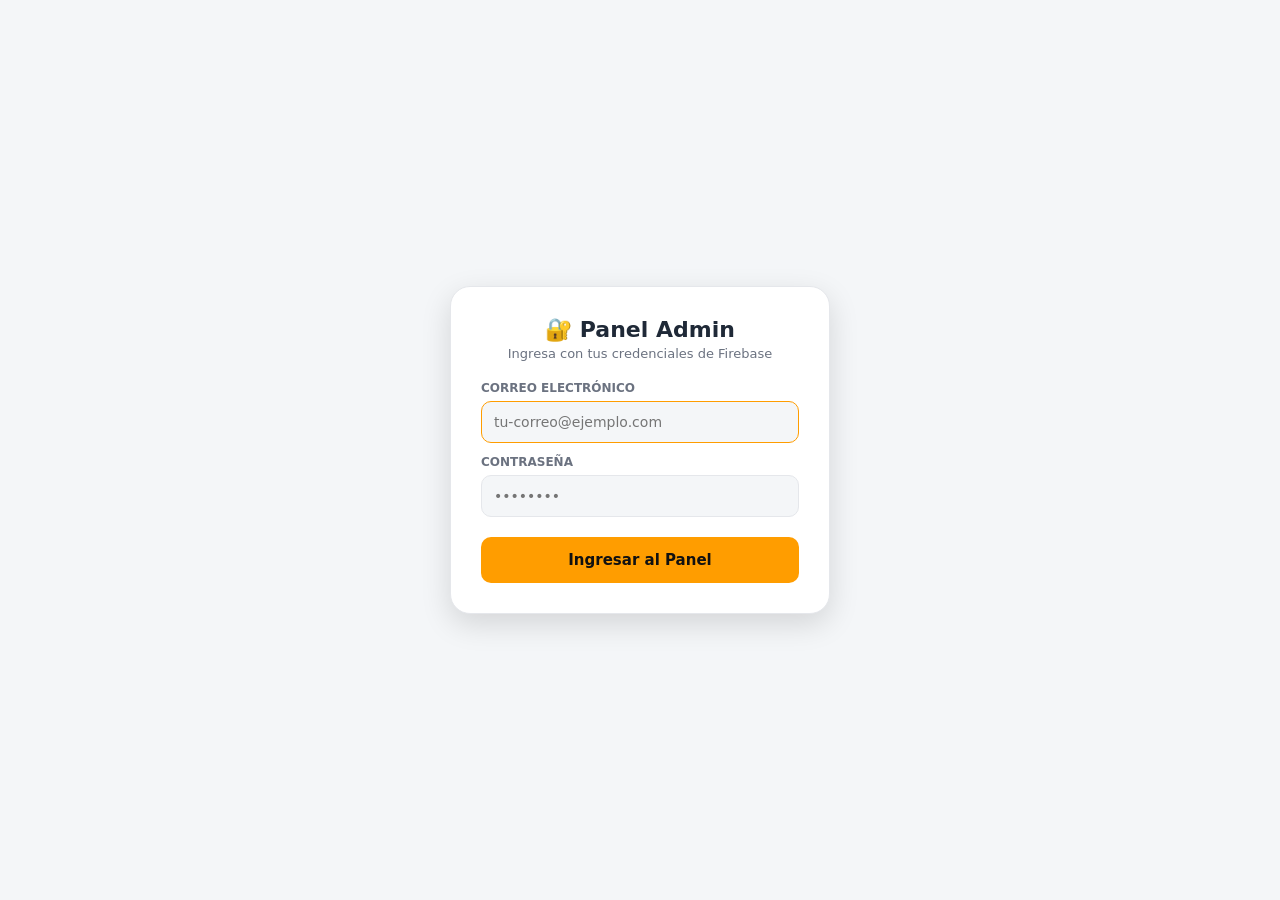
==== commit 7278942c: "Update admin.html" ====
--- a/admin.html
+++ b/admin.html
@@ -383,7 +383,7 @@
       border-color: var(--accent-color);
     }
 
-    .table-controls { display: flex; gap: 10px; margin-bottom: 10px; flex-wrap: wrap; }
+    .table-controls { display: flex; gap: 10px; margin-bottom: 10px; flex-wrap: wrap; align-items: center; }
 
     .table-wrap {
       background: var(--bg-card);
@@ -635,7 +635,6 @@
             <div class="form-group">
               <label>Stock (Unidades) *</label>
               <input type="number" id="stock" min="0" required placeholder="1" inputmode="numeric">
-              <!-- Botones directos con estilo directo para evitar depender de clases huérfanas -->
               <div style="display: flex; gap: 6px; flex-wrap: wrap; margin-top: 4px;">
                 <button type="button" class="btn-cancel" style="padding: 6px 12px; font-size: 12px; font-weight: 600;" onclick="addStockShortcut(5)">+5</button>
                 <button type="button" class="btn-cancel" style="padding: 6px 12px; font-size: 12px; font-weight: 600;" onclick="addStockShortcut(10)">+10</button>
@@ -696,6 +695,7 @@
     <div id="tab-list" class="tab-content">
       <div class="table-controls">
         <input type="text" id="tableSearch" placeholder="🔎 Buscar en inventario..." style="flex:1; min-width:180px;" oninput="filterTable()">
+        <button type="button" class="btn-cancel" onclick="loadInventory(true)" style="padding: 10px 14px; font-weight: bold; background: var(--bg-card);" title="Forzar recarga desde servidor">🔄 Sincronizar</button>
       </div>
 
       <!-- FILTROS RÁPIDOS EN PÍLDORAS (HORIZONTAL) -->
@@ -804,13 +804,24 @@
   <script type="module">
     import { initializeApp } from "https://www.gstatic.com/firebasejs/10.8.0/firebase-app.js";
     import { getAuth, signInWithEmailAndPassword, signOut, onAuthStateChanged } from "https://www.gstatic.com/firebasejs/10.8.0/firebase-auth.js";
-    import { getFirestore, collection, getDocs, addDoc, doc, updateDoc, deleteDoc } from "https://www.gstatic.com/firebasejs/10.8.0/firebase-firestore.js";
+    import { 
+      initializeFirestore, 
+      persistentLocalCache, 
+      persistentMultipleTabManager, 
+      collection, 
+      getDocsFromCache, 
+      getDocsFromServer, 
+      addDoc, 
+      doc, 
+      updateDoc, 
+      deleteDoc 
+    } from "https://www.gstatic.com/firebasejs/10.8.0/firebase-firestore.js";
 
     // Configuración activa de Cloudinary
     const CLOUDINARY_CLOUD_NAME = "rlrxdhzq";
     const CLOUDINARY_UPLOAD_PRESET = "presetnuevo";
 
-    // Credenciales oficiales de Firebase (Actualizadas para app WebAquita)
+    // Credenciales oficiales de Firebase (App WebAquita)
     const firebaseConfig = {
         apiKey: "AIzaSyAj_ZTJwiNL3cZIKU2L-RlaLyO_vO68oGc",
         authDomain: "aquita-tienda.firebaseapp.com",
@@ -822,7 +833,13 @@
 
     const app = initializeApp(firebaseConfig);
     const auth = getAuth(app);
-    const db = getFirestore(app);
+
+    // Inicialización optimizada de Firestore con Caché Persistente Local
+    const db = initializeFirestore(app, {
+      localCache: persistentLocalCache({
+        tabManager: persistentMultipleTabManager()
+      })
+    });
 
     // Inicializar Quill Editor
     const quill = new Quill('#editor', {
@@ -836,7 +853,7 @@
       }
     });
 
-    // Opción 3 conservada intacta (Workaround táctil para Quill)
+    // Workaround táctil para Quill
     setTimeout(() => {
       const cleanBtn = document.querySelector('.ql-clean');
       if (cleanBtn) {
@@ -861,6 +878,9 @@
     let currentSelectedCategoryFilter = 'all';
     let stockEditingProductId = null;
 
+    const CACHE_TIME_KEY = "aquita_admin_last_fetch";
+    const ONE_HOUR = 60 * 60 * 1000;
+
     const inventoryTable = document.getElementById("inventoryTable");
     const productForm = document.getElementById("productForm");
     const productId = document.getElementById("productId");
@@ -1001,12 +1021,34 @@
       closeCategoryModal();
     };
 
-    /* CARGAR INVENTARIO COMPATIBLE Y ORDENADO */
-    async function loadInventory() {
+    /* CARGAR INVENTARIO OPTIMIZADO CON CACHÉ LOCAL */
+    window.loadInventory = async function(forceRefresh = false) {
       try {
-        const querySnapshot = await getDocs(collection(db, "products"));
+        const productsRef = collection(db, "products");
+        const lastFetch = localStorage.getItem(CACHE_TIME_KEY);
+        const now = Date.now();
+        const isExpired = !lastFetch || (now - Number(lastFetch) > ONE_HOUR);
+
+        let querySnapshot;
+
+        if (!forceRefresh && !isExpired) {
+          try {
+            querySnapshot = await getDocsFromCache(productsRef);
+            if (querySnapshot.empty) {
+              querySnapshot = await getDocsFromServer(productsRef);
+              localStorage.setItem(CACHE_TIME_KEY, now.toString());
+            }
+          } catch (e) {
+            querySnapshot = await getDocsFromServer(productsRef);
+            localStorage.setItem(CACHE_TIME_KEY, now.toString());
+          }
+        } else {
+          querySnapshot = await getDocsFromServer(productsRef);
+          localStorage.setItem(CACHE_TIME_KEY, now.toString());
+          if (forceRefresh) showToast("🔄 Sincronizado con servidor");
+        }
+
         products = [];
-        
         querySnapshot.forEach((docSnap) => {
           const data = docSnap.data();
           products.push({ 
@@ -1046,7 +1088,7 @@
         console.error(e);
         inventoryTable.innerHTML = `<tr><td colspan="5" style="text-align:center; color:var(--danger-color);">❌ Error al cargar datos: ${e.message}</td></tr>`;
       }
-    }
+    };
 
     function updateMetrics() {
       const activeProds = products.filter(p => p.active);
@@ -1284,6 +1326,7 @@
       else throw new Error(data.error?.message || "Error al subir a Cloudinary");
     }
 
+    /* MANEJO DE FOTOS CON CÁMARA ACUMULATIVA */
     async function handleFileSelect(event) {
       const files = Array.from(event.target.files);
       if (!files.length) return;
@@ -1316,8 +1359,8 @@
       } finally {
         saveBtn.disabled = false;
         saveBtn.textContent = "💾 Guardar e Insertar al Catálogo";
-        document.getElementById("fileInput").value = "";
-        document.getElementById("cameraInput").value = "";
+        // Limpia el input para permitir volver a presionar la cámara y sumar otra foto
+        event.target.value = "";
       }
     }
 
@@ -1359,6 +1402,7 @@
       stockInput.value = Math.max(0, Number(stockInput.value || 0) + amount);
     };
 
+    /* GUARDAR / EDITAR PRODUCTO SIN CONSUMIR LECTURAS EXTRA */
     productForm.addEventListener("submit", async (e) => {
       e.preventDefault();
       const saveBtn = document.getElementById("saveBtn");
@@ -1371,7 +1415,6 @@
       const existingProduct = id ? products.find(x => x.id === id) : null;
       const createdAtTimestamp = existingProduct?.createdAt || Date.now();
 
-      // Se mantiene la propiedad 'image' por retrocompatibilidad con las opciones seleccionadas
       const payload = {
         name: nameInput.value.trim(),
         category: categorySelect.value.trim(),
@@ -1386,15 +1429,25 @@
 
       try {
         if (id) {
+          // 1 Escritura
           await updateDoc(doc(db, "products", id), payload);
+          const idx = products.findIndex(x => x.id === id);
+          if (idx !== -1) products[idx] = { id, ...payload };
         } else {
-          await addDoc(collection(db, "products"), payload);
+          // 1 Escritura
+          const docRef = await addDoc(collection(db, "products"), payload);
+          products.unshift({ id: docRef.id, ...payload });
         }
 
         showToast("✅ ¡Producto guardado!");
         resetForm();
-        await loadInventory(); 
+        
+        // Actualizar vista e inventario en memoria sin llamar a Firestore
+        document.getElementById("countBadge").textContent = products.length;
+        updateMetrics();
+        filterTable();
         switchTab('tab-list'); 
+
       } catch (error) {
         showToast("❌ Error al guardar: " + error.message);
       } finally {
@@ -1474,11 +1527,18 @@
       showToast("⚠️ ¿Eliminar permanentemente?", () => deleteProduct(id), "Sí, eliminar");
     };
 
+    /* ELIMINAR SIN CONSUMIR LECTURAS EXTRA */
     async function deleteProduct(id) {
       try {
         await deleteDoc(doc(db, "products", id));
         showToast("🗑️ Eliminado");
-        loadInventory();
+        
+        // Remover de la lista local en memoria sin recargar la colección completa
+        products = products.filter(p => p.id !== id);
+        document.getElementById("countBadge").textContent = products.length;
+        updateMetrics();
+        filterTable();
+
       } catch (error) {
         showToast("❌ Error al eliminar");
       }
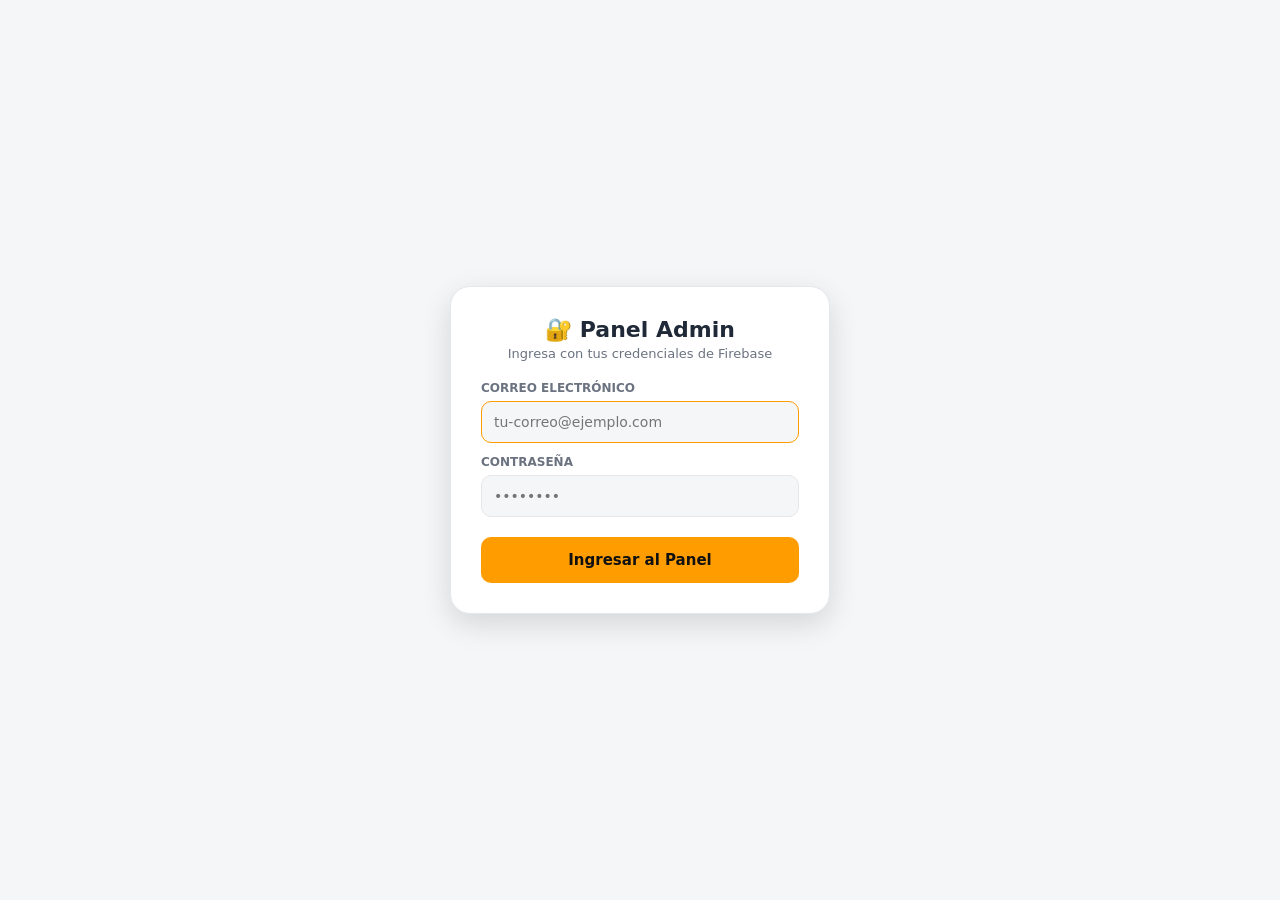
==== commit dcc023c9: "Update admin.html" ====
--- a/admin.html
+++ b/admin.html
@@ -662,7 +662,7 @@
               </div>
 
               <div style="display: flex; gap: 8px; margin-top: 6px;">
-                <button type="button" class="btn" style="background: var(--accent-color); color: #000; font-size: 13px; padding: 10px;" onclick="document.getElementById('cameraInput').click()">
+                <button type="button" class="btn" style="background: var(--accent-color); color: #000; font-size: 13px; padding: 10px;" onclick="startLiveCamera()">
                   📸 Cámara Directa
                 </button>
                 <button type="button" class="btn" style="background: var(--bg-main); border: 1px solid var(--border-color); color: var(--text-main); font-size: 13px; padding: 10px;" onclick="document.getElementById('fileInput').click()">
@@ -670,7 +670,6 @@
                 </button>
               </div>
 
-              <input type="file" id="cameraInput" accept="image/*" capture="environment" style="display:none;">
               <input type="file" id="fileInput" multiple accept="image/*" style="display:none;">
 
               <div id="previewContainer" class="preview-container"></div>
@@ -733,6 +732,29 @@
   <!-- BOTÓN FLOTANTE (FAB) PARA IR DIRECTO A CREAR PRODUCTO -->
   <button class="fab-btn" onclick="openNewProductTab()" title="Agregar nuevo producto">➕</button>
 
+  <!-- MODAL CÁMARA CONTINUA EN VIVO -->
+  <div id="cameraStreamModal" class="modal" style="z-index: 600; background: #000;">
+    <div style="position: relative; width: 100%; height: 100%; display: flex; flex-direction: column; align-items: center; justify-content: center;">
+      <video id="cameraVideo" autoplay playsinline style="width: 100%; max-height: 70vh; object-fit: cover; border-radius: 12px; background: #111;"></video>
+      <canvas id="cameraCanvas" style="display: none;"></canvas>
+
+      <div id="cameraPhotoCount" style="position: absolute; top: 20px; left: 20px; background: rgba(0,0,0,0.7); color: #fff; padding: 6px 14px; border-radius: 20px; font-weight: bold; font-size: 13px;">
+        📸 Fotos tomadas: 0
+      </div>
+
+      <button type="button" onclick="stopLiveCamera()" style="position: absolute; top: 20px; right: 20px; background: rgba(255,255,255,0.2); color: #fff; border: 0; width: 40px; height: 40px; border-radius: 50%; font-size: 20px; cursor: pointer;">✕</button>
+
+      <div style="position: absolute; bottom: 30px; display: flex; align-items: center; gap: 20px;">
+        <button type="button" onclick="takeLiveSnap()" style="background: var(--accent-color); color: #000; border: 4px solid #fff; width: 70px; height: 70px; border-radius: 50%; font-size: 24px; cursor: pointer; box-shadow: 0 4px 15px rgba(255, 157, 0, 0.5);">
+          📸
+        </button>
+        <button type="button" onclick="stopLiveCamera()" style="background: var(--bg-card); color: var(--text-main); border: 1px solid var(--border-color); padding: 12px 20px; border-radius: 12px; font-weight: bold; font-size: 14px; cursor: pointer;">
+          ✅ Listo
+        </button>
+      </div>
+    </div>
+  </div>
+
   <!-- MODAL NUEVA CATEGORÍA -->
   <div id="categoryModal" class="modal" onclick="if(event.target===this)closeCategoryModal()">
     <div class="modal-content" style="width: min(100%, 320px);">
@@ -877,6 +899,8 @@
     let sortableInstance = null;
     let currentSelectedCategoryFilter = 'all';
     let stockEditingProductId = null;
+    let mediaStream = null;
+    let livePhotosTaken = 0;
 
     const CACHE_TIME_KEY = "aquita_admin_last_fetch";
     const ONE_HOUR = 60 * 60 * 1000;
@@ -1326,7 +1350,72 @@
       else throw new Error(data.error?.message || "Error al subir a Cloudinary");
     }
 
-    /* MANEJO DE FOTOS CON CÁMARA ACUMULATIVA */
+    /* SISTEMA DE CÁMARA CONTINUA EN VIVO */
+    window.startLiveCamera = async function() {
+      const modal = document.getElementById("cameraStreamModal");
+      const video = document.getElementById("cameraVideo");
+      livePhotosTaken = 0;
+      document.getElementById("cameraPhotoCount").textContent = "📸 Fotos tomadas: 0";
+
+      try {
+        mediaStream = await navigator.mediaDevices.getUserMedia({
+          video: { facingMode: { exact: "environment" } },
+          audio: false
+        });
+      } catch (err) {
+        try {
+          mediaStream = await navigator.mediaDevices.getUserMedia({ video: true, audio: false });
+        } catch (e) {
+          showToast("❌ No se pudo acceder a la cámara: " + e.message);
+          return;
+        }
+      }
+
+      video.srcObject = mediaStream;
+      modal.classList.add("open");
+    };
+
+    window.takeLiveSnap = async function() {
+      const video = document.getElementById("cameraVideo");
+      const canvas = document.getElementById("cameraCanvas");
+      const maxDim = parseInt(document.getElementById("imgQuality").value || "800");
+
+      if (!video.videoWidth) return;
+
+      canvas.width = video.videoWidth;
+      canvas.height = video.videoHeight;
+      const ctx = canvas.getContext("2d");
+      ctx.drawImage(video, 0, 0, canvas.width, canvas.height);
+
+      canvas.toBlob(async (blob) => {
+        if (!blob) return;
+        try {
+          showToast("⏳ Subiendo captura...");
+          const compressedBlob = await compressImage(new File([blob], "snap.jpg", { type: "image/jpeg" }), maxDim, 0.8);
+          const url = await uploadToCloudinary(compressedBlob);
+          
+          currentImages.push(url);
+          renderImagePreviews();
+          
+          livePhotosTaken++;
+          document.getElementById("cameraPhotoCount").textContent = `📸 Fotos tomadas: ${livePhotosTaken}`;
+          showToast("✅ Foto capturada");
+        } catch (err) {
+          showToast("❌ Error al subir foto: " + err.message);
+        }
+      }, "image/jpeg", 0.85);
+    };
+
+    window.stopLiveCamera = function() {
+      const modal = document.getElementById("cameraStreamModal");
+      if (mediaStream) {
+        mediaStream.getTracks().forEach(track => track.stop());
+        mediaStream = null;
+      }
+      modal.classList.remove("open");
+    };
+
+    /* MANEJO DE ARCHIVOS DESDE GALERÍA */
     async function handleFileSelect(event) {
       const files = Array.from(event.target.files);
       if (!files.length) return;
@@ -1359,13 +1448,11 @@
       } finally {
         saveBtn.disabled = false;
         saveBtn.textContent = "💾 Guardar e Insertar al Catálogo";
-        // Limpia el input para permitir volver a presionar la cámara y sumar otra foto
         event.target.value = "";
       }
     }
 
     document.getElementById("fileInput").addEventListener("change", handleFileSelect);
-    document.getElementById("cameraInput").addEventListener("change", handleFileSelect);
 
     function renderImagePreviews() {
       previewContainer.innerHTML = currentImages.map((img, idx) => `
@@ -1549,6 +1636,7 @@
     }
 
     window.addEventListener('popstate', () => {
+      if (document.getElementById("cameraStreamModal").classList.contains('open')) { stopLiveCamera(); return; }
       if (lightboxModal.classList.contains('open')) { lightboxModal.classList.remove('open'); return; }
       if (viewModal.classList.contains('open')) viewModal.classList.remove('open');
       if (document.getElementById("categoryModal").classList.contains('open')) closeCategoryModal();
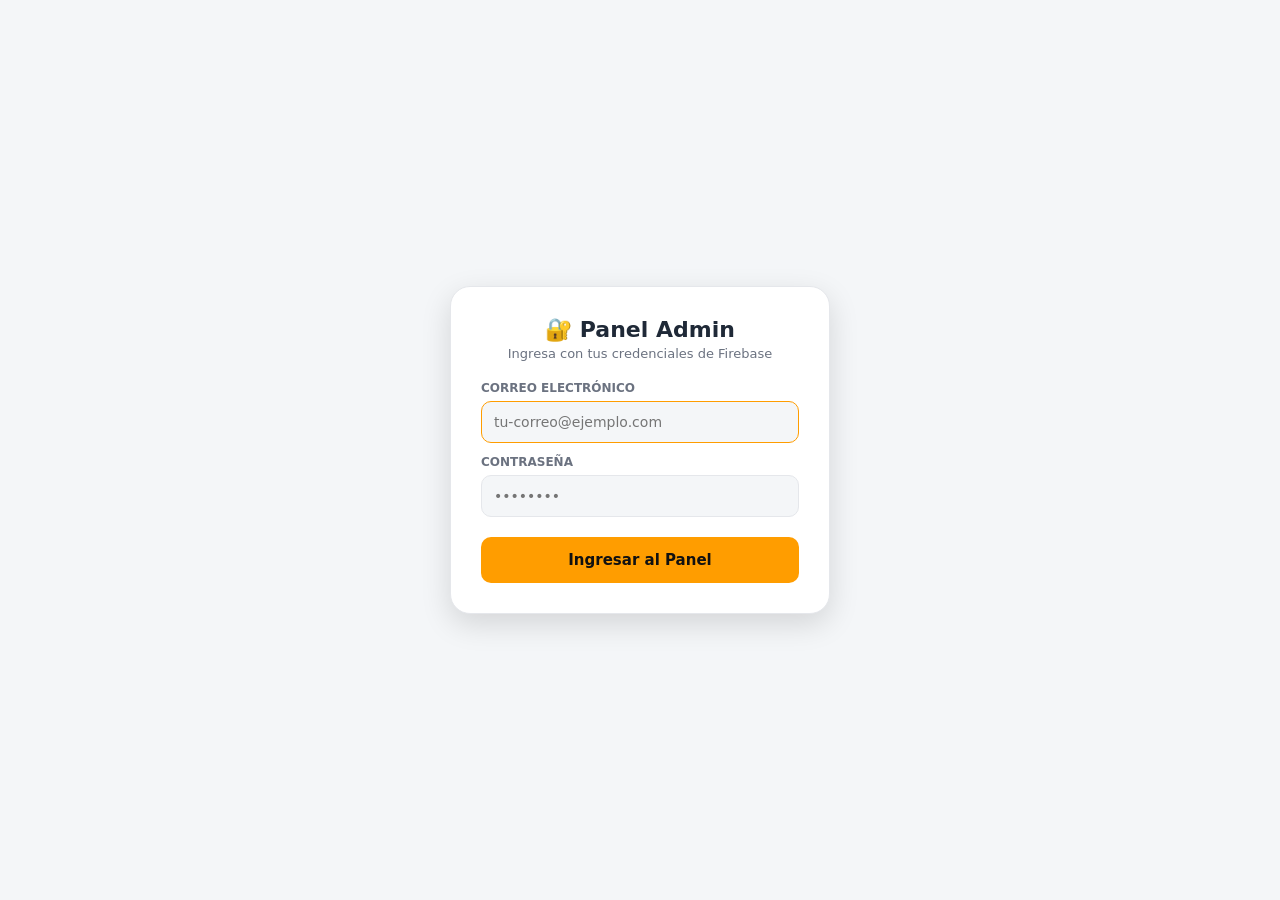
==== commit 64508351: "Update admin.html" ====
--- a/admin.html
+++ b/admin.html
@@ -732,26 +732,46 @@
   <!-- BOTÓN FLOTANTE (FAB) PARA IR DIRECTO A CREAR PRODUCTO -->
   <button class="fab-btn" onclick="openNewProductTab()" title="Agregar nuevo producto">➕</button>
 
-  <!-- MODAL CÁMARA CONTINUA EN VIVO -->
-  <div id="cameraStreamModal" class="modal" style="z-index: 600; background: #000;">
-    <div style="position: relative; width: 100%; height: 100%; display: flex; flex-direction: column; align-items: center; justify-content: center;">
-      <video id="cameraVideo" autoplay playsinline style="width: 100%; max-height: 70vh; object-fit: cover; border-radius: 12px; background: #111;"></video>
+  <!-- MODAL CÁMARA CON CONFIRMACIÓN EN TAMAÑO REAL -->
+  <div id="cameraStreamModal" class="modal" style="z-index: 600; background: #000; padding: 0;">
+    <div style="position: relative; width: 100vw; height: 100vh; display: flex; flex-direction: column; align-items: center; justify-content: center; background: #000;">
+      
+      <!-- Video en vivo -->
+      <video id="cameraVideo" autoplay playsinline style="width: 100%; height: 100%; object-fit: cover;"></video>
+      
+      <!-- Imagen de captura estática congelada para revisión -->
+      <img id="cameraReviewImg" style="display: none; width: 100%; height: 100%; object-fit: cover;">
+      
       <canvas id="cameraCanvas" style="display: none;"></canvas>
 
-      <div id="cameraPhotoCount" style="position: absolute; top: 20px; left: 20px; background: rgba(0,0,0,0.7); color: #fff; padding: 6px 14px; border-radius: 20px; font-weight: bold; font-size: 13px;">
+      <!-- Contador de fotos arriba -->
+      <div id="cameraPhotoCount" style="position: absolute; top: 20px; left: 20px; background: rgba(0,0,0,0.75); color: #fff; padding: 8px 16px; border-radius: 20px; font-weight: bold; font-size: 13px; z-index: 610; backdrop-filter: blur(4px);">
         📸 Fotos tomadas: 0
       </div>
 
-      <button type="button" onclick="stopLiveCamera()" style="position: absolute; top: 20px; right: 20px; background: rgba(255,255,255,0.2); color: #fff; border: 0; width: 40px; height: 40px; border-radius: 50%; font-size: 20px; cursor: pointer;">✕</button>
-
-      <div style="position: absolute; bottom: 30px; display: flex; align-items: center; gap: 20px;">
-        <button type="button" onclick="takeLiveSnap()" style="background: var(--accent-color); color: #000; border: 4px solid #fff; width: 70px; height: 70px; border-radius: 50%; font-size: 24px; cursor: pointer; box-shadow: 0 4px 15px rgba(255, 157, 0, 0.5);">
+      <!-- Botón X para cerrar todo -->
+      <button type="button" onclick="stopLiveCamera()" style="position: absolute; top: 20px; right: 20px; background: rgba(0,0,0,0.75); color: #fff; border: 0; width: 42px; height: 42px; border-radius: 50%; font-size: 20px; cursor: pointer; z-index: 610; backdrop-filter: blur(4px);">✕</button>
+
+      <!-- CONTROLES MODO 1: CAPTURAR (Llamador activo) -->
+      <div id="cameraCaptureControls" style="position: absolute; bottom: 30px; display: flex; align-items: center; gap: 20px; z-index: 610;">
+        <button type="button" onclick="takeLiveSnap()" style="background: var(--accent-color); color: #000; border: 4px solid #fff; width: 72px; height: 72px; border-radius: 50%; font-size: 26px; cursor: pointer; box-shadow: 0 4px 20px rgba(255, 157, 0, 0.6);">
           📸
         </button>
-        <button type="button" onclick="stopLiveCamera()" style="background: var(--bg-card); color: var(--text-main); border: 1px solid var(--border-color); padding: 12px 20px; border-radius: 12px; font-weight: bold; font-size: 14px; cursor: pointer;">
-          ✅ Listo
+        <button type="button" onclick="stopLiveCamera()" style="background: rgba(0,0,0,0.75); color: #fff; border: 1px solid rgba(255,255,255,0.3); padding: 12px 22px; border-radius: 12px; font-weight: bold; font-size: 14px; cursor: pointer; backdrop-filter: blur(4px);">
+          ✅ Finalizar
         </button>
       </div>
+
+      <!-- CONTROLES MODO 2: REVISAR / CONFIRMAR FOTO -->
+      <div id="cameraReviewControls" style="display: none; position: absolute; bottom: 30px; gap: 16px; z-index: 610; width: 90%; max-width: 360px;">
+        <button type="button" onclick="discardCurrentSnap()" style="flex: 1; background: var(--danger-color); color: #fff; border: 0; padding: 14px; border-radius: 14px; font-weight: 800; font-size: 14px; cursor: pointer; box-shadow: 0 4px 15px rgba(239, 68, 68, 0.4);">
+          ❌ Repetir
+        </button>
+        <button type="button" id="btnConfirmSnap" onclick="confirmAndUploadSnap()" style="flex: 1.2; background: var(--success-color); color: #fff; border: 0; padding: 14px; border-radius: 14px; font-weight: 800; font-size: 14px; cursor: pointer; box-shadow: 0 4px 15px rgba(16, 185, 129, 0.4);">
+          ✅ Aceptar
+        </button>
+      </div>
+
     </div>
   </div>
 
@@ -901,6 +921,7 @@
     let stockEditingProductId = null;
     let mediaStream = null;
     let livePhotosTaken = 0;
+    let pendingBlob = null;
 
     const CACHE_TIME_KEY = "aquita_admin_last_fetch";
     const ONE_HOUR = 60 * 60 * 1000;
@@ -1350,12 +1371,21 @@
       else throw new Error(data.error?.message || "Error al subir a Cloudinary");
     }
 
-    /* SISTEMA DE CÁMARA CONTINUA EN VIVO */
+    /* SISTEMA DE CÁMARA CONTINUA EN VIVO CON CONFIRMACIÓN EN PANTALLA COMPLETA */
     window.startLiveCamera = async function() {
       const modal = document.getElementById("cameraStreamModal");
       const video = document.getElementById("cameraVideo");
+      const reviewImg = document.getElementById("cameraReviewImg");
+      
       livePhotosTaken = 0;
+      pendingBlob = null;
       document.getElementById("cameraPhotoCount").textContent = "📸 Fotos tomadas: 0";
+
+      // Resetear elementos a estado inicial de captura
+      video.style.display = "block";
+      reviewImg.style.display = "none";
+      document.getElementById("cameraCaptureControls").style.display = "flex";
+      document.getElementById("cameraReviewControls").style.display = "none";
 
       try {
         mediaStream = await navigator.mediaDevices.getUserMedia({
@@ -1375,10 +1405,11 @@
       modal.classList.add("open");
     };
 
-    window.takeLiveSnap = async function() {
+    // Tomar Disparo y Congelar para Revisión
+    window.takeLiveSnap = function() {
       const video = document.getElementById("cameraVideo");
       const canvas = document.getElementById("cameraCanvas");
-      const maxDim = parseInt(document.getElementById("imgQuality").value || "800");
+      const reviewImg = document.getElementById("cameraReviewImg");
 
       if (!video.videoWidth) return;
 
@@ -1387,23 +1418,66 @@
       const ctx = canvas.getContext("2d");
       ctx.drawImage(video, 0, 0, canvas.width, canvas.height);
 
-      canvas.toBlob(async (blob) => {
-        if (!blob) return;
-        try {
-          showToast("⏳ Subiendo captura...");
-          const compressedBlob = await compressImage(new File([blob], "snap.jpg", { type: "image/jpeg" }), maxDim, 0.8);
-          const url = await uploadToCloudinary(compressedBlob);
-          
-          currentImages.push(url);
-          renderImagePreviews();
-          
-          livePhotosTaken++;
-          document.getElementById("cameraPhotoCount").textContent = `📸 Fotos tomadas: ${livePhotosTaken}`;
-          showToast("✅ Foto capturada");
-        } catch (err) {
-          showToast("❌ Error al subir foto: " + err.message);
-        }
+      // Congelar fotograma en imagen estática de tamaño completo
+      const dataUrl = canvas.toDataURL("image/jpeg", 0.9);
+      reviewImg.src = dataUrl;
+
+      // Cambiar interfaz: ocultar video en vivo, mostrar imagen congelada
+      video.style.display = "none";
+      reviewImg.style.display = "block";
+
+      document.getElementById("cameraCaptureControls").style.display = "none";
+      document.getElementById("cameraReviewControls").style.display = "flex";
+
+      // Guardar blob temporalmente hasta que el usuario decida Aceptar o Descartar
+      canvas.toBlob((blob) => {
+        pendingBlob = blob;
       }, "image/jpeg", 0.85);
+    };
+
+    // Opcion 1: Descartar / Repetir Foto
+    window.discardCurrentSnap = function() {
+      const video = document.getElementById("cameraVideo");
+      const reviewImg = document.getElementById("cameraReviewImg");
+
+      pendingBlob = null;
+      reviewImg.style.display = "none";
+      video.style.display = "block";
+
+      document.getElementById("cameraReviewControls").style.display = "none";
+      document.getElementById("cameraCaptureControls").style.display = "flex";
+    };
+
+    // Opcion 2: Aceptar y Subir Foto
+    window.confirmAndUploadSnap = async function() {
+      if (!pendingBlob) return;
+
+      const maxDim = parseInt(document.getElementById("imgQuality").value || "800");
+      const btnConfirm = document.getElementById("btnConfirmSnap");
+
+      btnConfirm.disabled = true;
+      btnConfirm.textContent = "⏳ Subiendo...";
+
+      try {
+        const compressedBlob = await compressImage(new File([pendingBlob], "snap.jpg", { type: "image/jpeg" }), maxDim, 0.8);
+        const url = await uploadToCloudinary(compressedBlob);
+
+        currentImages.push(url);
+        renderImagePreviews();
+
+        livePhotosTaken++;
+        document.getElementById("cameraPhotoCount").textContent = `📸 Fotos tomadas: ${livePhotosTaken}`;
+        showToast("✅ Foto agregada");
+
+        // Reanudar cámara en vivo para la siguiente captura
+        discardCurrentSnap();
+
+      } catch (err) {
+        showToast("❌ Error al subir: " + err.message);
+      } finally {
+        btnConfirm.disabled = false;
+        btnConfirm.textContent = "✅ Aceptar";
+      }
     };
 
     window.stopLiveCamera = function() {
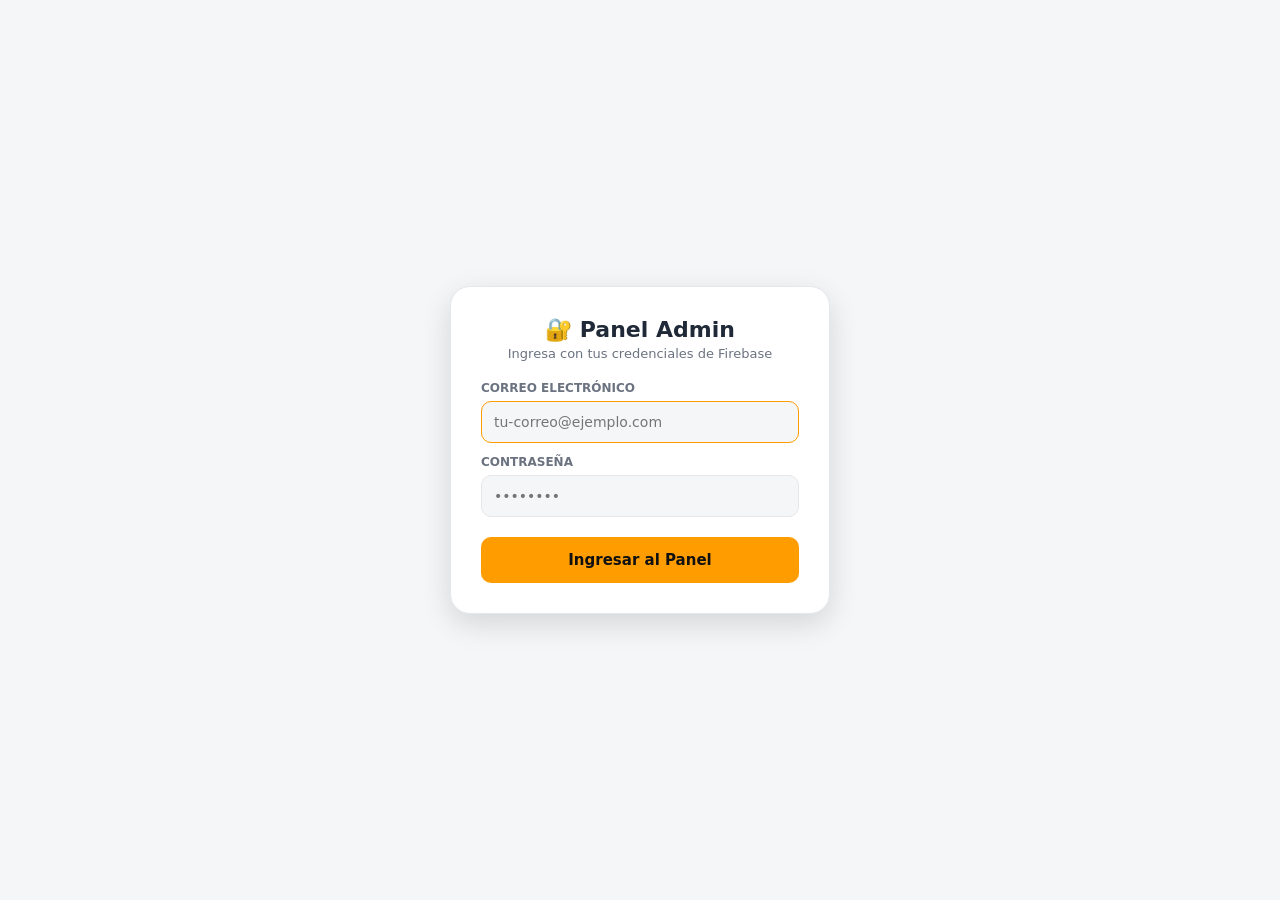
==== commit e5abf007: "Update admin.html" ====
--- a/admin.html
+++ b/admin.html
@@ -732,7 +732,7 @@
   <!-- BOTÓN FLOTANTE (FAB) PARA IR DIRECTO A CREAR PRODUCTO -->
   <button class="fab-btn" onclick="openNewProductTab()" title="Agregar nuevo producto">➕</button>
 
-  <!-- MODAL CÁMARA CON CONFIRMACIÓN EN TAMAÑO REAL -->
+  <!-- MODAL CÁMARA CON CONFIRMACIÓN EN TAMAÑO REAL Y SUBIDA AL FINAL -->
   <div id="cameraStreamModal" class="modal" style="z-index: 600; background: #000; padding: 0;">
     <div style="position: relative; width: 100vw; height: 100vh; display: flex; flex-direction: column; align-items: center; justify-content: center; background: #000;">
       
@@ -746,7 +746,7 @@
 
       <!-- Contador de fotos arriba -->
       <div id="cameraPhotoCount" style="position: absolute; top: 20px; left: 20px; background: rgba(0,0,0,0.75); color: #fff; padding: 8px 16px; border-radius: 20px; font-weight: bold; font-size: 13px; z-index: 610; backdrop-filter: blur(4px);">
-        📸 Fotos tomadas: 0
+        📸 Fotos en lote: 0
       </div>
 
       <!-- Botón X para cerrar todo -->
@@ -762,7 +762,7 @@
         </button>
       </div>
 
-      <!-- CONTROLES MODO 2: REVISAR / CONFIRMAR FOTO -->
+      <!-- CONTROLES MODO 2: REVISAR / CONFIRMAR FOTO EN LOTE LOCAL -->
       <div id="cameraReviewControls" style="display: none; position: absolute; bottom: 30px; gap: 16px; z-index: 610; width: 90%; max-width: 360px;">
         <button type="button" onclick="discardCurrentSnap()" style="flex: 1; background: var(--danger-color); color: #fff; border: 0; padding: 14px; border-radius: 14px; font-weight: 800; font-size: 14px; cursor: pointer; box-shadow: 0 4px 15px rgba(239, 68, 68, 0.4);">
           ❌ Repetir
@@ -920,8 +920,8 @@
     let currentSelectedCategoryFilter = 'all';
     let stockEditingProductId = null;
     let mediaStream = null;
-    let livePhotosTaken = 0;
     let pendingBlob = null;
+    let pendingBlobsBatch = [];
 
     const CACHE_TIME_KEY = "aquita_admin_last_fetch";
     const ONE_HOUR = 60 * 60 * 1000;
@@ -1371,17 +1371,16 @@
       else throw new Error(data.error?.message || "Error al subir a Cloudinary");
     }
 
-    /* SISTEMA DE CÁMARA CONTINUA EN VIVO CON CONFIRMACIÓN EN PANTALLA COMPLETA */
+    /* SISTEMA DE CÁMARA CONTINUA EN VIVO CON SUBIDA EN LOTE AL FINAL */
     window.startLiveCamera = async function() {
       const modal = document.getElementById("cameraStreamModal");
       const video = document.getElementById("cameraVideo");
       const reviewImg = document.getElementById("cameraReviewImg");
       
-      livePhotosTaken = 0;
+      pendingBlobsBatch = [];
       pendingBlob = null;
-      document.getElementById("cameraPhotoCount").textContent = "📸 Fotos tomadas: 0";
-
-      // Resetear elementos a estado inicial de captura
+      document.getElementById("cameraPhotoCount").textContent = "📸 Fotos en lote: 0";
+
       video.style.display = "block";
       reviewImg.style.display = "none";
       document.getElementById("cameraCaptureControls").style.display = "flex";
@@ -1405,7 +1404,6 @@
       modal.classList.add("open");
     };
 
-    // Tomar Disparo y Congelar para Revisión
     window.takeLiveSnap = function() {
       const video = document.getElementById("cameraVideo");
       const canvas = document.getElementById("cameraCanvas");
@@ -1418,24 +1416,20 @@
       const ctx = canvas.getContext("2d");
       ctx.drawImage(video, 0, 0, canvas.width, canvas.height);
 
-      // Congelar fotograma en imagen estática de tamaño completo
       const dataUrl = canvas.toDataURL("image/jpeg", 0.9);
       reviewImg.src = dataUrl;
 
-      // Cambiar interfaz: ocultar video en vivo, mostrar imagen congelada
       video.style.display = "none";
       reviewImg.style.display = "block";
 
       document.getElementById("cameraCaptureControls").style.display = "none";
       document.getElementById("cameraReviewControls").style.display = "flex";
 
-      // Guardar blob temporalmente hasta que el usuario decida Aceptar o Descartar
       canvas.toBlob((blob) => {
         pendingBlob = blob;
       }, "image/jpeg", 0.85);
     };
 
-    // Opcion 1: Descartar / Repetir Foto
     window.discardCurrentSnap = function() {
       const video = document.getElementById("cameraVideo");
       const reviewImg = document.getElementById("cameraReviewImg");
@@ -1448,45 +1442,58 @@
       document.getElementById("cameraCaptureControls").style.display = "flex";
     };
 
-    // Opcion 2: Aceptar y Subir Foto
-    window.confirmAndUploadSnap = async function() {
+    window.confirmAndUploadSnap = function() {
       if (!pendingBlob) return;
 
-      const maxDim = parseInt(document.getElementById("imgQuality").value || "800");
-      const btnConfirm = document.getElementById("btnConfirmSnap");
-
-      btnConfirm.disabled = true;
-      btnConfirm.textContent = "⏳ Subiendo...";
-
-      try {
-        const compressedBlob = await compressImage(new File([pendingBlob], "snap.jpg", { type: "image/jpeg" }), maxDim, 0.8);
-        const url = await uploadToCloudinary(compressedBlob);
-
-        currentImages.push(url);
-        renderImagePreviews();
-
-        livePhotosTaken++;
-        document.getElementById("cameraPhotoCount").textContent = `📸 Fotos tomadas: ${livePhotosTaken}`;
-        showToast("✅ Foto agregada");
-
-        // Reanudar cámara en vivo para la siguiente captura
-        discardCurrentSnap();
-
-      } catch (err) {
-        showToast("❌ Error al subir: " + err.message);
-      } finally {
-        btnConfirm.disabled = false;
-        btnConfirm.textContent = "✅ Aceptar";
-      }
-    };
-
-    window.stopLiveCamera = function() {
+      pendingBlobsBatch.push(pendingBlob);
+      document.getElementById("cameraPhotoCount").textContent = `📸 Fotos en lote: ${pendingBlobsBatch.length}`;
+      showToast(`✅ Foto ${pendingBlobsBatch.length} guardada en memoria`);
+
+      discardCurrentSnap();
+    };
+
+    window.stopLiveCamera = async function() {
       const modal = document.getElementById("cameraStreamModal");
+      const saveBtn = document.getElementById("saveBtn");
+
       if (mediaStream) {
         mediaStream.getTracks().forEach(track => track.stop());
         mediaStream = null;
       }
       modal.classList.remove("open");
+
+      if (pendingBlobsBatch.length > 0) {
+        const maxDim = parseInt(document.getElementById("imgQuality").value || "800");
+        saveBtn.disabled = true;
+        saveBtn.textContent = "⏳ Subiendo lote de fotos...";
+        showToast(`⏳ Subiendo ${pendingBlobsBatch.length} foto(s) a Cloudinary...`);
+
+        const uploadPromises = pendingBlobsBatch.map(async (blobItem) => {
+          try {
+            const compressedBlob = await compressImage(new File([blobItem], "snap.jpg", { type: "image/jpeg" }), maxDim, 0.8);
+            return await uploadToCloudinary(compressedBlob);
+          } catch (err) {
+            return null;
+          }
+        });
+
+        try {
+          const results = await Promise.all(uploadPromises);
+          const successfulUrls = results.filter(url => url !== null);
+          
+          if (successfulUrls.length > 0) {
+            currentImages.push(...successfulUrls);
+            renderImagePreviews();
+            showToast(`🎉 ¡${successfulUrls.length} foto(s) agregada(s) al producto!`);
+          }
+        } catch (err) {
+          showToast("❌ Error al procesar subida del lote");
+        } finally {
+          saveBtn.disabled = false;
+          saveBtn.textContent = "💾 Guardar e Insertar al Catálogo";
+          pendingBlobsBatch = [];
+        }
+      }
     };
 
     /* MANEJO DE ARCHIVOS DESDE GALERÍA */
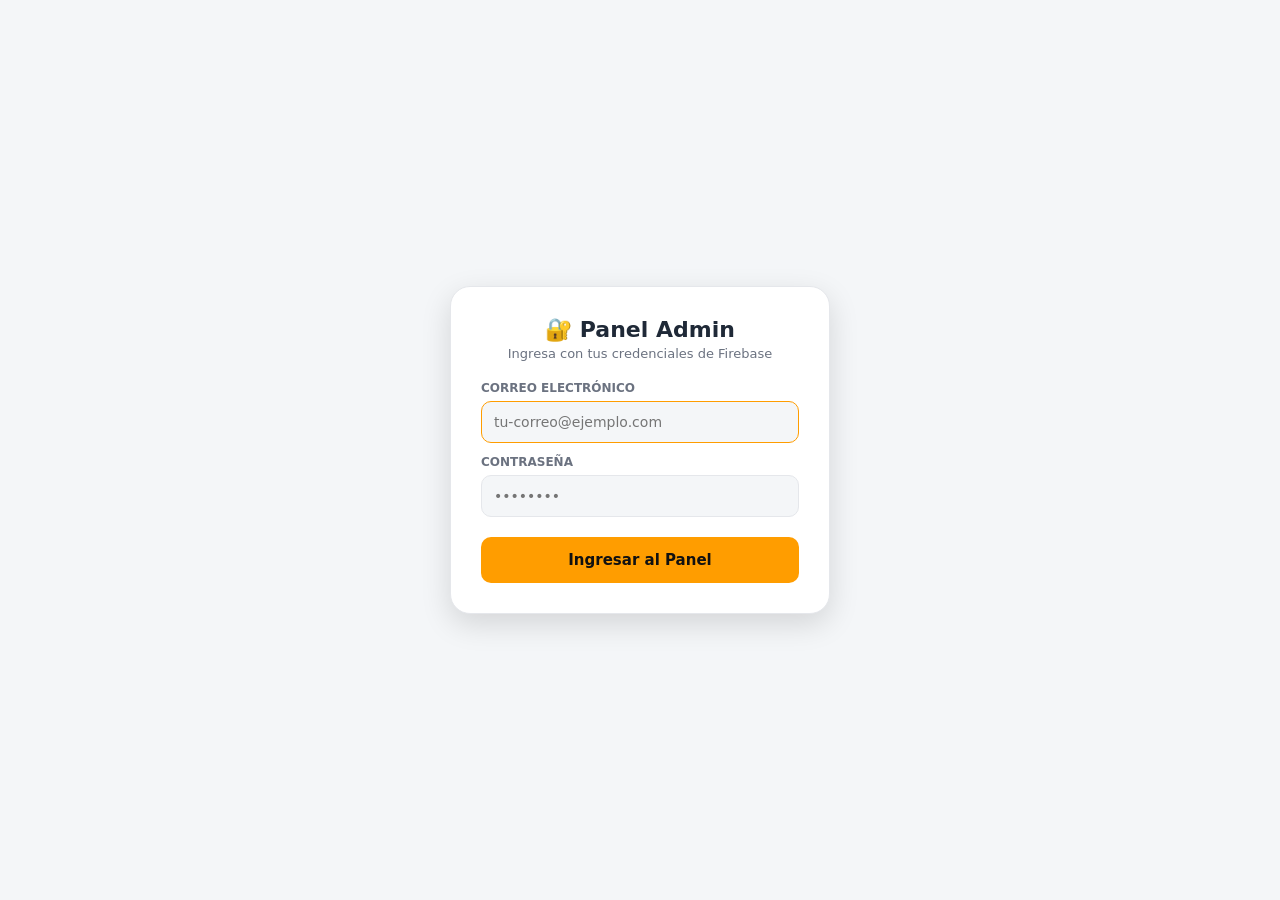
==== commit b588a30c: "Update admin.html" ====
--- a/admin.html
+++ b/admin.html
@@ -662,7 +662,7 @@
               </div>
 
               <div style="display: flex; gap: 8px; margin-top: 6px;">
-                <button type="button" class="btn" style="background: var(--accent-color); color: #000; font-size: 13px; padding: 10px;" onclick="startLiveCamera()">
+                <button type="button" class="btn" style="background: var(--accent-color); color: #000; font-size: 13px; padding: 10px;" onclick="document.getElementById('cameraInput').click()">
                   📸 Cámara Directa
                 </button>
                 <button type="button" class="btn" style="background: var(--bg-main); border: 1px solid var(--border-color); color: var(--text-main); font-size: 13px; padding: 10px;" onclick="document.getElementById('fileInput').click()">
@@ -670,6 +670,7 @@
                 </button>
               </div>
 
+              <input type="file" id="cameraInput" accept="image/*" capture="environment" style="display:none;">
               <input type="file" id="fileInput" multiple accept="image/*" style="display:none;">
 
               <div id="previewContainer" class="preview-container"></div>
@@ -732,49 +733,6 @@
   <!-- BOTÓN FLOTANTE (FAB) PARA IR DIRECTO A CREAR PRODUCTO -->
   <button class="fab-btn" onclick="openNewProductTab()" title="Agregar nuevo producto">➕</button>
 
-  <!-- MODAL CÁMARA CON CONFIRMACIÓN EN TAMAÑO REAL Y SUBIDA AL FINAL -->
-  <div id="cameraStreamModal" class="modal" style="z-index: 600; background: #000; padding: 0;">
-    <div style="position: relative; width: 100vw; height: 100vh; display: flex; flex-direction: column; align-items: center; justify-content: center; background: #000;">
-      
-      <!-- Video en vivo -->
-      <video id="cameraVideo" autoplay playsinline style="width: 100%; height: 100%; object-fit: cover;"></video>
-      
-      <!-- Imagen de captura estática congelada para revisión -->
-      <img id="cameraReviewImg" style="display: none; width: 100%; height: 100%; object-fit: cover;">
-      
-      <canvas id="cameraCanvas" style="display: none;"></canvas>
-
-      <!-- Contador de fotos arriba -->
-      <div id="cameraPhotoCount" style="position: absolute; top: 20px; left: 20px; background: rgba(0,0,0,0.75); color: #fff; padding: 8px 16px; border-radius: 20px; font-weight: bold; font-size: 13px; z-index: 610; backdrop-filter: blur(4px);">
-        📸 Fotos en lote: 0
-      </div>
-
-      <!-- Botón X para cerrar todo -->
-      <button type="button" onclick="stopLiveCamera()" style="position: absolute; top: 20px; right: 20px; background: rgba(0,0,0,0.75); color: #fff; border: 0; width: 42px; height: 42px; border-radius: 50%; font-size: 20px; cursor: pointer; z-index: 610; backdrop-filter: blur(4px);">✕</button>
-
-      <!-- CONTROLES MODO 1: CAPTURAR (Llamador activo) -->
-      <div id="cameraCaptureControls" style="position: absolute; bottom: 30px; display: flex; align-items: center; gap: 20px; z-index: 610;">
-        <button type="button" onclick="takeLiveSnap()" style="background: var(--accent-color); color: #000; border: 4px solid #fff; width: 72px; height: 72px; border-radius: 50%; font-size: 26px; cursor: pointer; box-shadow: 0 4px 20px rgba(255, 157, 0, 0.6);">
-          📸
-        </button>
-        <button type="button" onclick="stopLiveCamera()" style="background: rgba(0,0,0,0.75); color: #fff; border: 1px solid rgba(255,255,255,0.3); padding: 12px 22px; border-radius: 12px; font-weight: bold; font-size: 14px; cursor: pointer; backdrop-filter: blur(4px);">
-          ✅ Finalizar
-        </button>
-      </div>
-
-      <!-- CONTROLES MODO 2: REVISAR / CONFIRMAR FOTO EN LOTE LOCAL -->
-      <div id="cameraReviewControls" style="display: none; position: absolute; bottom: 30px; gap: 16px; z-index: 610; width: 90%; max-width: 360px;">
-        <button type="button" onclick="discardCurrentSnap()" style="flex: 1; background: var(--danger-color); color: #fff; border: 0; padding: 14px; border-radius: 14px; font-weight: 800; font-size: 14px; cursor: pointer; box-shadow: 0 4px 15px rgba(239, 68, 68, 0.4);">
-          ❌ Repetir
-        </button>
-        <button type="button" id="btnConfirmSnap" onclick="confirmAndUploadSnap()" style="flex: 1.2; background: var(--success-color); color: #fff; border: 0; padding: 14px; border-radius: 14px; font-weight: 800; font-size: 14px; cursor: pointer; box-shadow: 0 4px 15px rgba(16, 185, 129, 0.4);">
-          ✅ Aceptar
-        </button>
-      </div>
-
-    </div>
-  </div>
-
   <!-- MODAL NUEVA CATEGORÍA -->
   <div id="categoryModal" class="modal" onclick="if(event.target===this)closeCategoryModal()">
     <div class="modal-content" style="width: min(100%, 320px);">
@@ -919,9 +877,6 @@
     let sortableInstance = null;
     let currentSelectedCategoryFilter = 'all';
     let stockEditingProductId = null;
-    let mediaStream = null;
-    let pendingBlob = null;
-    let pendingBlobsBatch = [];
 
     const CACHE_TIME_KEY = "aquita_admin_last_fetch";
     const ONE_HOUR = 60 * 60 * 1000;
@@ -1371,132 +1326,6 @@
       else throw new Error(data.error?.message || "Error al subir a Cloudinary");
     }
 
-    /* SISTEMA DE CÁMARA CONTINUA EN VIVO CON SUBIDA EN LOTE AL FINAL */
-    window.startLiveCamera = async function() {
-      const modal = document.getElementById("cameraStreamModal");
-      const video = document.getElementById("cameraVideo");
-      const reviewImg = document.getElementById("cameraReviewImg");
-      
-      pendingBlobsBatch = [];
-      pendingBlob = null;
-      document.getElementById("cameraPhotoCount").textContent = "📸 Fotos en lote: 0";
-
-      video.style.display = "block";
-      reviewImg.style.display = "none";
-      document.getElementById("cameraCaptureControls").style.display = "flex";
-      document.getElementById("cameraReviewControls").style.display = "none";
-
-      try {
-        mediaStream = await navigator.mediaDevices.getUserMedia({
-          video: { facingMode: { exact: "environment" } },
-          audio: false
-        });
-      } catch (err) {
-        try {
-          mediaStream = await navigator.mediaDevices.getUserMedia({ video: true, audio: false });
-        } catch (e) {
-          showToast("❌ No se pudo acceder a la cámara: " + e.message);
-          return;
-        }
-      }
-
-      video.srcObject = mediaStream;
-      modal.classList.add("open");
-    };
-
-    window.takeLiveSnap = function() {
-      const video = document.getElementById("cameraVideo");
-      const canvas = document.getElementById("cameraCanvas");
-      const reviewImg = document.getElementById("cameraReviewImg");
-
-      if (!video.videoWidth) return;
-
-      canvas.width = video.videoWidth;
-      canvas.height = video.videoHeight;
-      const ctx = canvas.getContext("2d");
-      ctx.drawImage(video, 0, 0, canvas.width, canvas.height);
-
-      const dataUrl = canvas.toDataURL("image/jpeg", 0.9);
-      reviewImg.src = dataUrl;
-
-      video.style.display = "none";
-      reviewImg.style.display = "block";
-
-      document.getElementById("cameraCaptureControls").style.display = "none";
-      document.getElementById("cameraReviewControls").style.display = "flex";
-
-      canvas.toBlob((blob) => {
-        pendingBlob = blob;
-      }, "image/jpeg", 0.85);
-    };
-
-    window.discardCurrentSnap = function() {
-      const video = document.getElementById("cameraVideo");
-      const reviewImg = document.getElementById("cameraReviewImg");
-
-      pendingBlob = null;
-      reviewImg.style.display = "none";
-      video.style.display = "block";
-
-      document.getElementById("cameraReviewControls").style.display = "none";
-      document.getElementById("cameraCaptureControls").style.display = "flex";
-    };
-
-    window.confirmAndUploadSnap = function() {
-      if (!pendingBlob) return;
-
-      pendingBlobsBatch.push(pendingBlob);
-      document.getElementById("cameraPhotoCount").textContent = `📸 Fotos en lote: ${pendingBlobsBatch.length}`;
-      showToast(`✅ Foto ${pendingBlobsBatch.length} guardada en memoria`);
-
-      discardCurrentSnap();
-    };
-
-    window.stopLiveCamera = async function() {
-      const modal = document.getElementById("cameraStreamModal");
-      const saveBtn = document.getElementById("saveBtn");
-
-      if (mediaStream) {
-        mediaStream.getTracks().forEach(track => track.stop());
-        mediaStream = null;
-      }
-      modal.classList.remove("open");
-
-      if (pendingBlobsBatch.length > 0) {
-        const maxDim = parseInt(document.getElementById("imgQuality").value || "800");
-        saveBtn.disabled = true;
-        saveBtn.textContent = "⏳ Subiendo lote de fotos...";
-        showToast(`⏳ Subiendo ${pendingBlobsBatch.length} foto(s) a Cloudinary...`);
-
-        const uploadPromises = pendingBlobsBatch.map(async (blobItem) => {
-          try {
-            const compressedBlob = await compressImage(new File([blobItem], "snap.jpg", { type: "image/jpeg" }), maxDim, 0.8);
-            return await uploadToCloudinary(compressedBlob);
-          } catch (err) {
-            return null;
-          }
-        });
-
-        try {
-          const results = await Promise.all(uploadPromises);
-          const successfulUrls = results.filter(url => url !== null);
-          
-          if (successfulUrls.length > 0) {
-            currentImages.push(...successfulUrls);
-            renderImagePreviews();
-            showToast(`🎉 ¡${successfulUrls.length} foto(s) agregada(s) al producto!`);
-          }
-        } catch (err) {
-          showToast("❌ Error al procesar subida del lote");
-        } finally {
-          saveBtn.disabled = false;
-          saveBtn.textContent = "💾 Guardar e Insertar al Catálogo";
-          pendingBlobsBatch = [];
-        }
-      }
-    };
-
-    /* MANEJO DE ARCHIVOS DESDE GALERÍA */
     async function handleFileSelect(event) {
       const files = Array.from(event.target.files);
       if (!files.length) return;
@@ -1529,11 +1358,13 @@
       } finally {
         saveBtn.disabled = false;
         saveBtn.textContent = "💾 Guardar e Insertar al Catálogo";
-        event.target.value = "";
+        document.getElementById("fileInput").value = "";
+        document.getElementById("cameraInput").value = "";
       }
     }
 
     document.getElementById("fileInput").addEventListener("change", handleFileSelect);
+    document.getElementById("cameraInput").addEventListener("change", handleFileSelect);
 
     function renderImagePreviews() {
       previewContainer.innerHTML = currentImages.map((img, idx) => `
@@ -1717,7 +1548,6 @@
     }
 
     window.addEventListener('popstate', () => {
-      if (document.getElementById("cameraStreamModal").classList.contains('open')) { stopLiveCamera(); return; }
       if (lightboxModal.classList.contains('open')) { lightboxModal.classList.remove('open'); return; }
       if (viewModal.classList.contains('open')) viewModal.classList.remove('open');
       if (document.getElementById("categoryModal").classList.contains('open')) closeCategoryModal();
